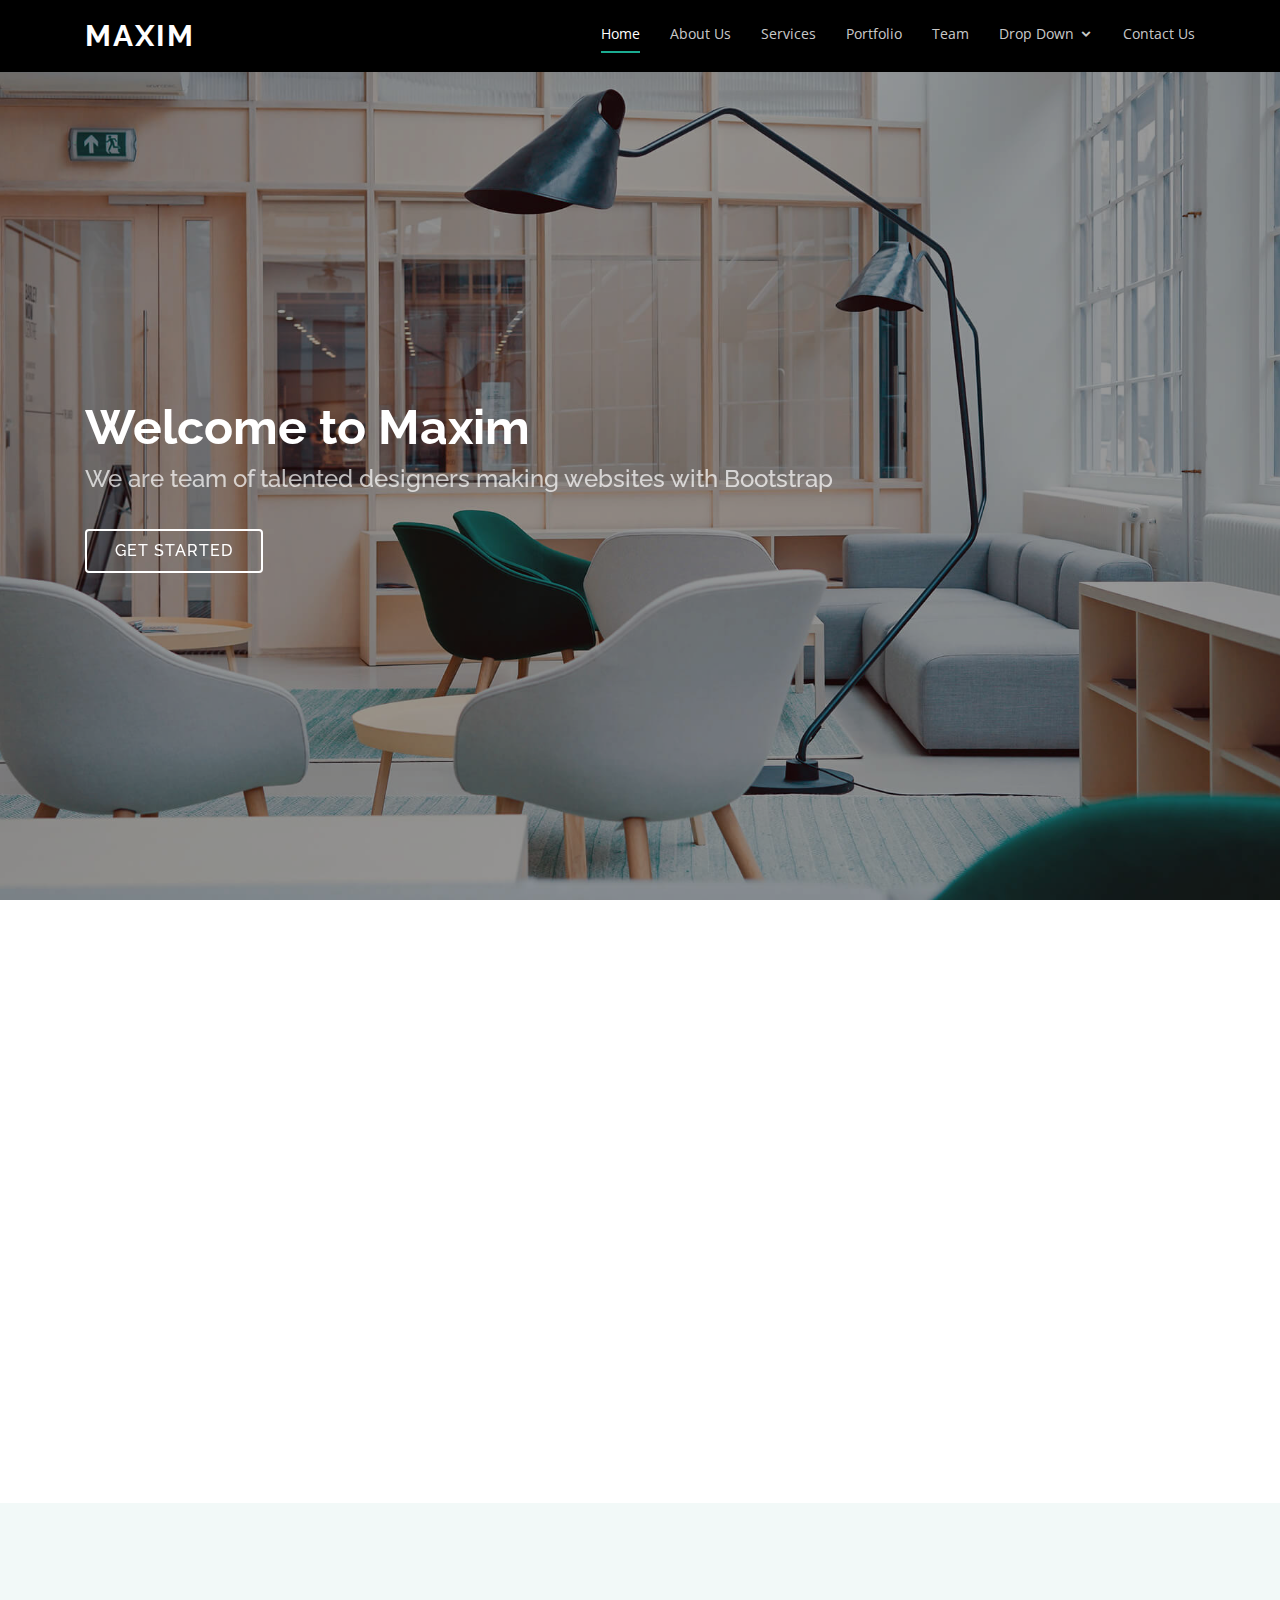
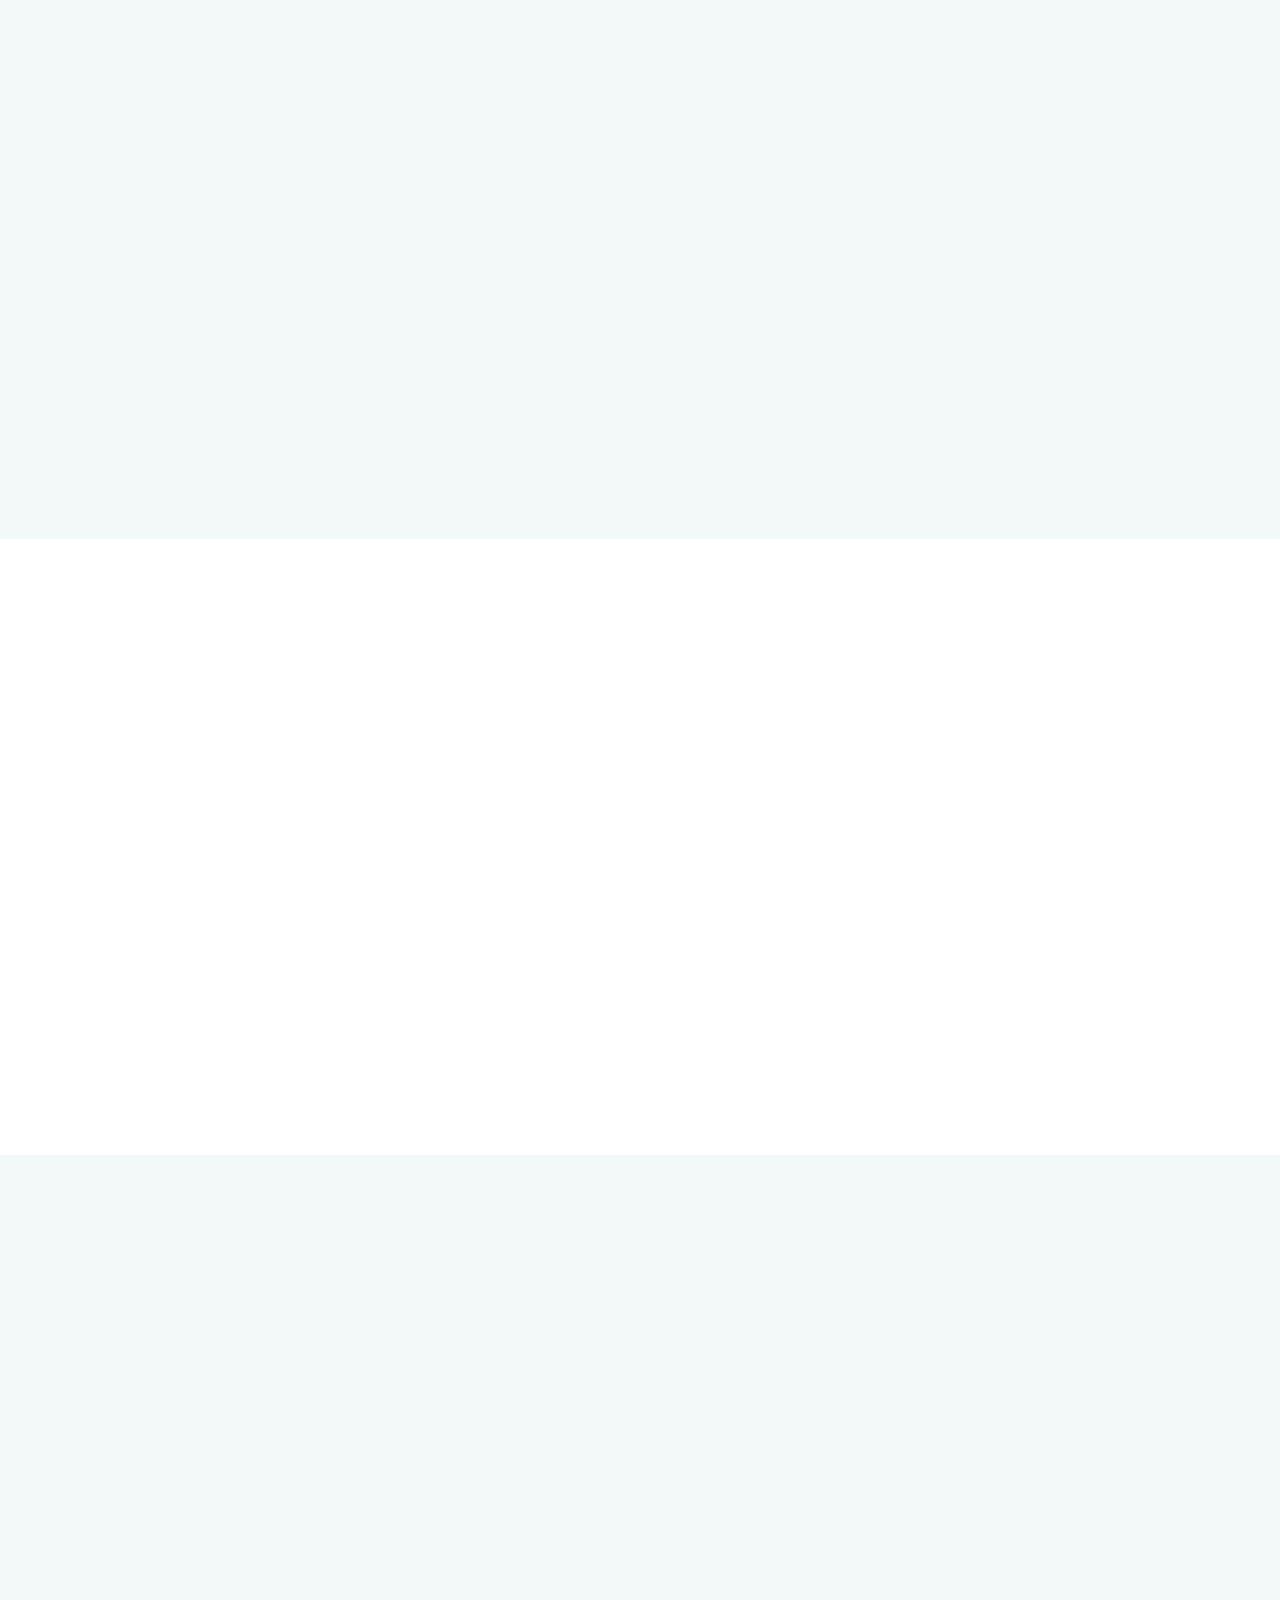
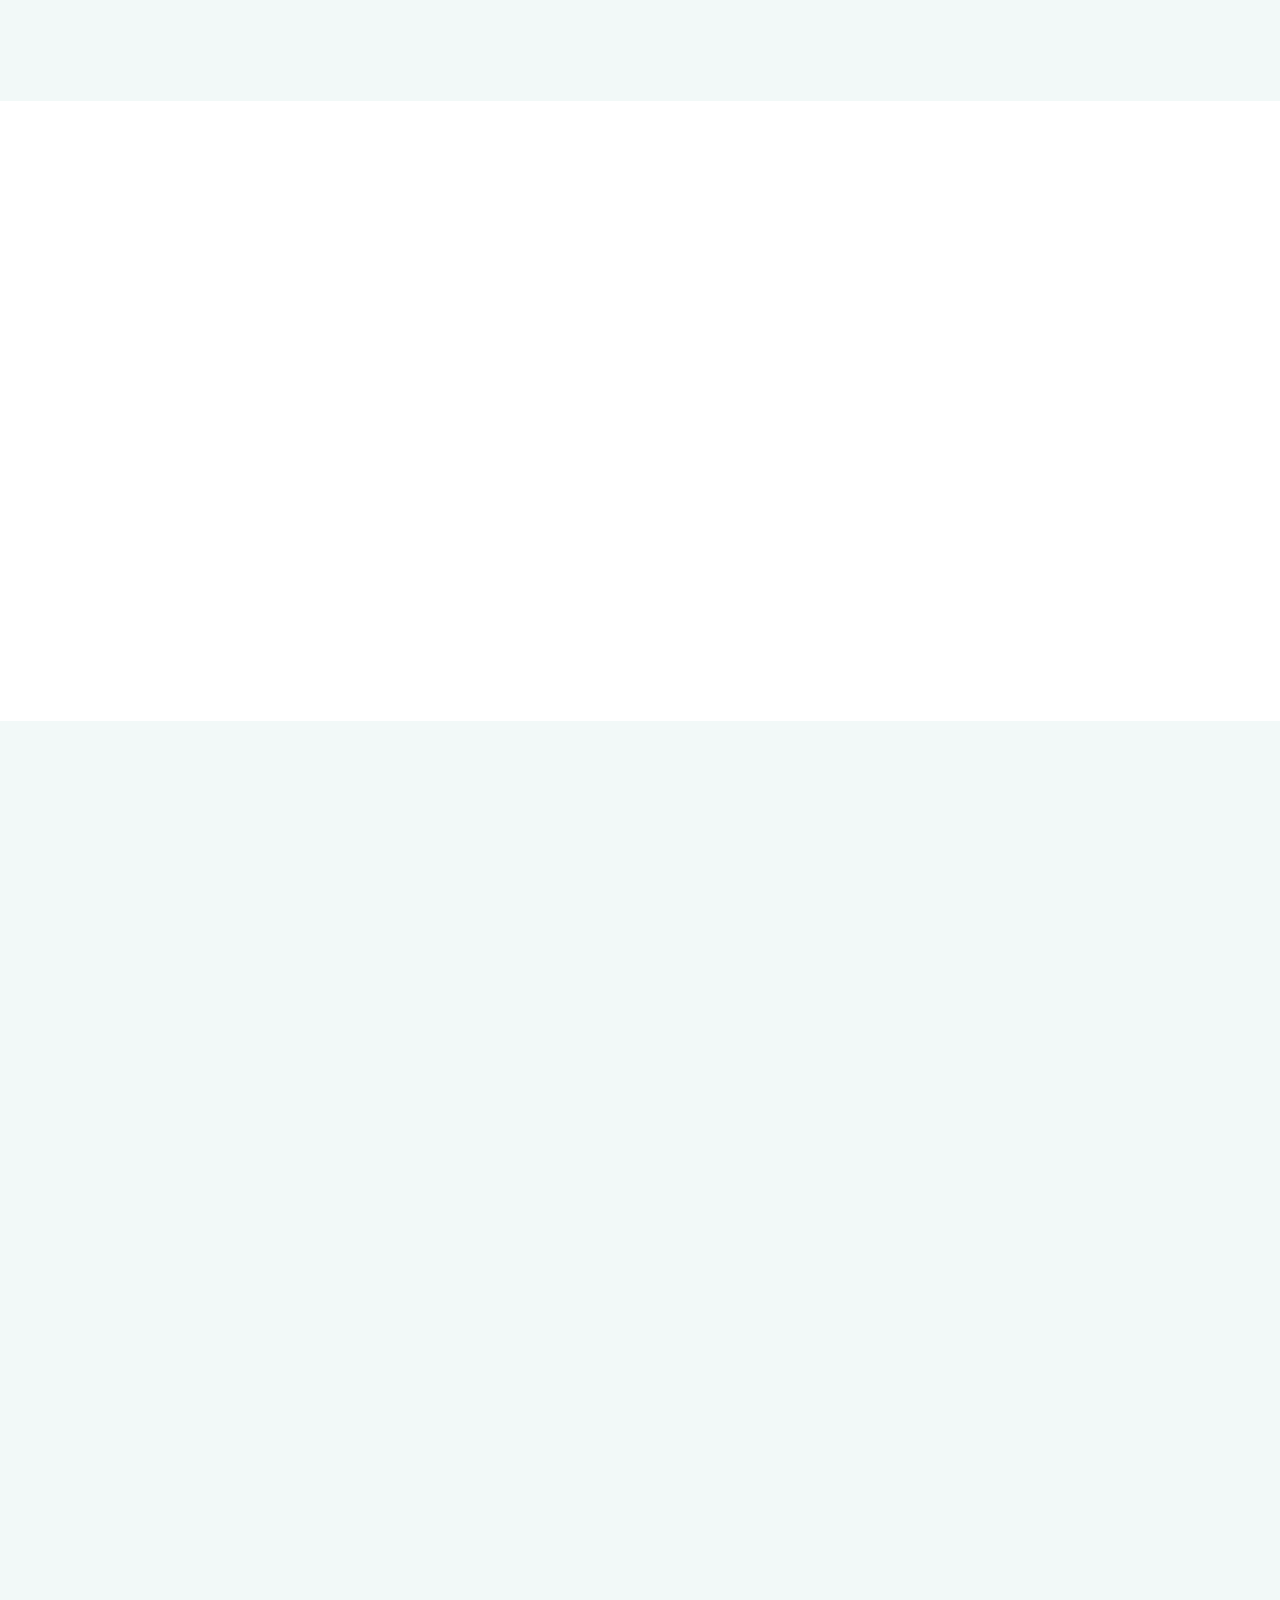
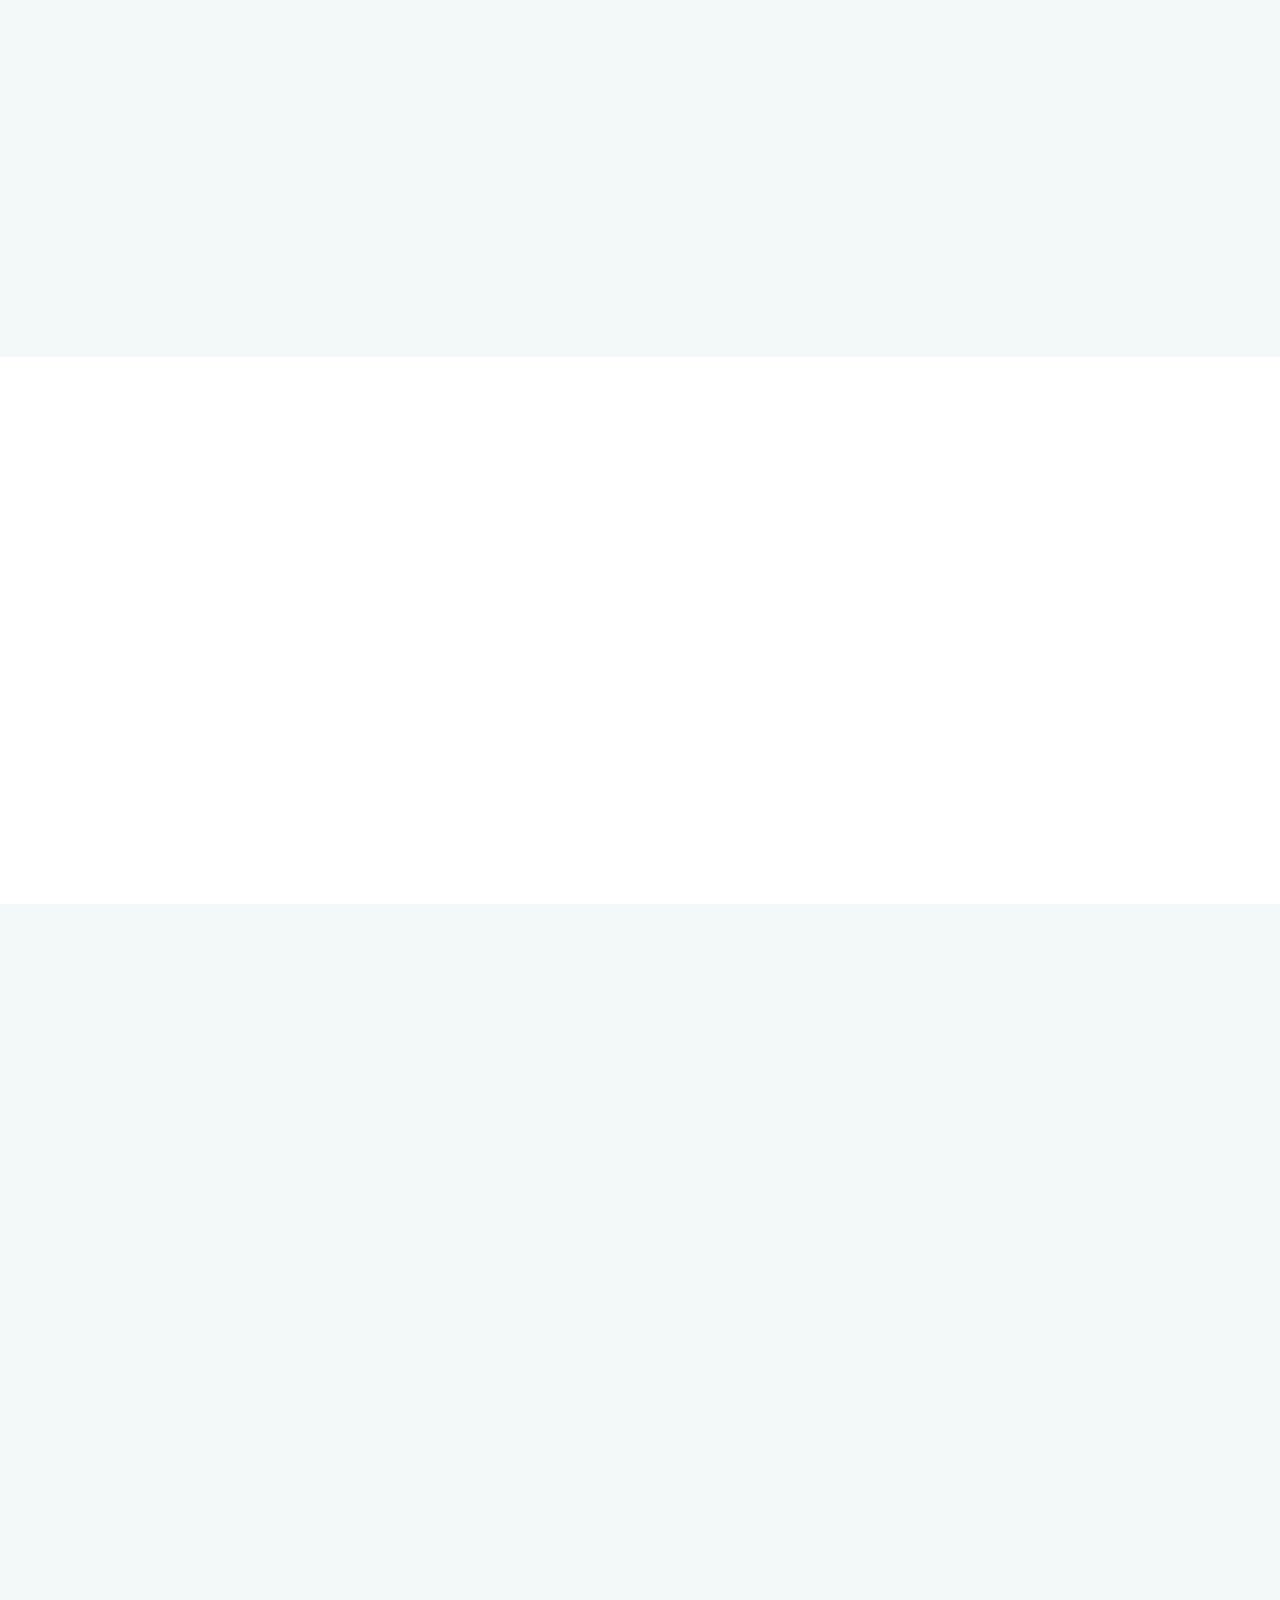
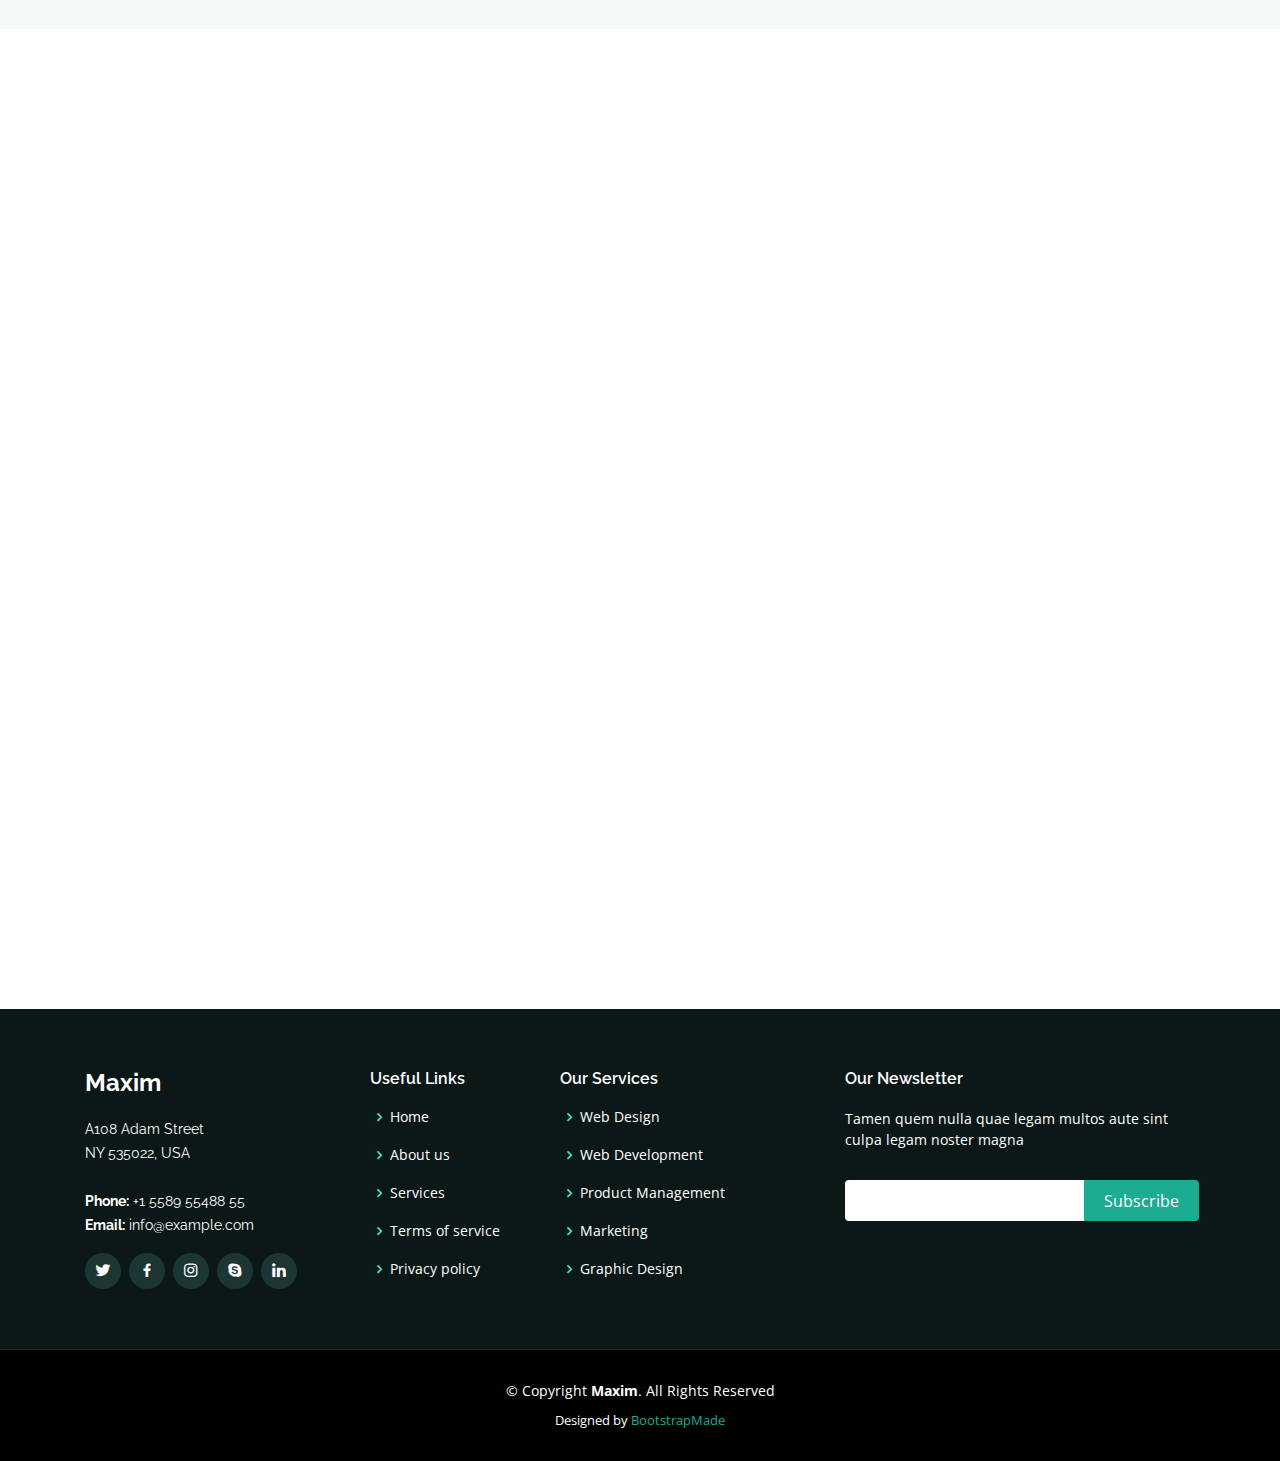
==== index.html @ 464addc1 "site uploaded" ====
<!DOCTYPE html>
<html lang="en">

<head>
  <meta charset="utf-8">
  <meta content="width=device-width, initial-scale=1.0" name="viewport">

  <title>Maxim Bootstrap Template - Index</title>
  <meta content="" name="description">
  <meta content="" name="keywords">

  <!-- Favicons -->
  <link href="assets/img/favicon.png" rel="icon">
  <link href="assets/img/apple-touch-icon.png" rel="apple-touch-icon">

  <!-- Google Fonts -->
  <link href="https://fonts.googleapis.com/css?family=Open+Sans:300,300i,400,400i,600,600i,700,700i|Raleway:300,300i,400,400i,500,500i,600,600i,700,700i|Poppins:300,300i,400,400i,500,500i,600,600i,700,700i" rel="stylesheet">

  <!-- Vendor CSS Files -->
  <link href="assets/vendor/bootstrap/css/bootstrap.min.css" rel="stylesheet">
  <link href="assets/vendor/icofont/icofont.min.css" rel="stylesheet">
  <link href="assets/vendor/boxicons/css/boxicons.min.css" rel="stylesheet">
  <link href="assets/vendor/owl.carousel/assets/owl.carousel.min.css" rel="stylesheet">
  <link href="assets/vendor/venobox/venobox.css" rel="stylesheet">
  <link href="assets/vendor/aos/aos.css" rel="stylesheet">

  <!-- Template Main CSS File -->
  <link href="assets/css/style.css" rel="stylesheet">

  <!-- =======================================================
  * Template Name: Maxim - v2.3.1
  * Template URL: https://bootstrapmade.com/maxim-free-onepage-bootstrap-theme/
  * Author: BootstrapMade.com
  * License: https://bootstrapmade.com/license/
  ======================================================== -->
</head>

<body>

  <!-- ======= Header ======= -->
  <header id="header" class="fixed-top">
    <div class="container d-flex">

      <div class="logo mr-auto">
        <h1 class="text-light"><a href="index.html">Maxim</a></h1>
        <!-- Uncomment below if you prefer to use an image logo -->
        <!-- <a href="index.html"><img src="assets/img/logo.png" alt="" class="img-fluid"></a>-->
      </div>

      <nav class="nav-menu d-none d-lg-block">
        <ul>
          <li class="active"><a href="index.html">Home</a></li>
          <li><a href="#about">About Us</a></li>
          <li><a href="#services">Services</a></li>
          <li><a href="#portfolio">Portfolio</a></li>
          <li><a href="#team">Team</a></li>
          <li class="drop-down"><a href="">Drop Down</a>
            <ul>
              <li><a href="#">Drop Down 1</a></li>
              <li class="drop-down"><a href="#">Drop Down 2</a>
                <ul>
                  <li><a href="#">Deep Drop Down 1</a></li>
                  <li><a href="#">Deep Drop Down 2</a></li>
                  <li><a href="#">Deep Drop Down 3</a></li>
                  <li><a href="#">Deep Drop Down 4</a></li>
                  <li><a href="#">Deep Drop Down 5</a></li>
                </ul>
              </li>
              <li><a href="#">Drop Down 3</a></li>
              <li><a href="#">Drop Down 4</a></li>
              <li><a href="#">Drop Down 5</a></li>
            </ul>
          </li>
          <li><a href="#contact">Contact Us</a></li>

        </ul>
      </nav><!-- .nav-menu -->

    </div>
  </header><!-- End Header -->

  <!-- ======= Hero Section ======= -->
  <section id="hero" class="d-flex flex-column justify-content-center align-items-center">
    <div class="container text-center text-md-left" data-aos="fade-up">
      <h1>Welcome to Maxim</h1>
      <h2>We are team of talented designers making websites with Bootstrap</h2>
      <a href="#about" class="btn-get-started scrollto">Get Started</a>
    </div>
  </section><!-- End Hero -->

  <main id="main">

    <!-- ======= About Section ======= -->
    <section id="about" class="about">
      <div class="container">

        <div class="row">
          <div class="col-xl-6 col-lg-7" data-aos="fade-right">
            <img src="assets/img/about-img.jpg" class="img-fluid" alt="">
          </div>
          <div class="col-xl-6 col-lg-5 pt-5 pt-lg-0">
            <h3 data-aos="fade-up">Voluptatem dignissimos provident</h3>
            <p data-aos="fade-up">
              Lorem ipsum dolor sit amet, consectetur adipiscing elit, sed do eiusmod tempor incididunt ut labore et dolore magna aliqua.
            </p>
            <div class="icon-box" data-aos="fade-up">
              <i class="bx bx-receipt"></i>
              <h4>Corporis voluptates sit</h4>
              <p>Consequuntur sunt aut quasi enim aliquam quae harum pariatur laboris nisi ut aliquip</p>
            </div>

            <div class="icon-box" data-aos="fade-up" data-aos-delay="100">
              <i class="bx bx-cube-alt"></i>
              <h4>Ullamco laboris nisi</h4>
              <p>Excepteur sint occaecat cupidatat non proident, sunt in culpa qui officia deserunt</p>
            </div>

            <div class="icon-box" data-aos="fade-up" data-aos-delay="200">
              <i class="bx bx-cube-alt"></i>
              <h4>Ullamco laboris nisi</h4>
              <p>Excepteur sint occaecat cupidatat non proident, sunt in culpa qui officia deserunt</p>
            </div>

          </div>
        </div>

      </div>
    </section><!-- End About Section -->

    <!-- ======= Steps Section ======= -->
    <section id="steps" class="steps section-bg">
      <div class="container">

        <div class="row no-gutters">

          <div class="col-lg-4 col-md-6 content-item" data-aos="fade-in">
            <span>01</span>
            <h4>Lorem Ipsum</h4>
            <p>Ulamco laboris nisi ut aliquip ex ea commodo consequat. Et consectetur ducimus vero placeat</p>
          </div>

          <div class="col-lg-4 col-md-6 content-item" data-aos="fade-in" data-aos-delay="100">
            <span>02</span>
            <h4>Repellat Nihil</h4>
            <p>Dolorem est fugiat occaecati voluptate velit esse. Dicta veritatis dolor quod et vel dire leno para dest</p>
          </div>

          <div class="col-lg-4 col-md-6 content-item" data-aos="fade-in" data-aos-delay="200">
            <span>03</span>
            <h4> Ad ad velit qui</h4>
            <p>Molestiae officiis omnis illo asperiores. Aut doloribus vitae sunt debitis quo vel nam quis</p>
          </div>

          <div class="col-lg-4 col-md-6 content-item" data-aos="fade-in" data-aos-delay="300">
            <span>04</span>
            <h4>Repellendus molestiae</h4>
            <p>Inventore quo sint a sint rerum. Distinctio blanditiis deserunt quod soluta quod nam mider lando casa</p>
          </div>

          <div class="col-lg-4 col-md-6 content-item" data-aos="fade-in" data-aos-delay="400">
            <span>05</span>
            <h4>Sapiente Magnam</h4>
            <p>Vitae dolorem in deleniti ipsum omnis tempore voluptatem. Qui possimus est repellendus est quibusdam</p>
          </div>

          <div class="col-lg-4 col-md-6 content-item" data-aos="fade-in" data-aos-delay="500">
            <span>06</span>
            <h4>Facilis Impedit</h4>
            <p>Quis eum numquam veniam ea voluptatibus voluptas. Excepturi aut nostrum repudiandae voluptatibus corporis sequi</p>
          </div>

        </div>

      </div>
    </section><!-- End Steps Section -->

    <!-- ======= Features Section ======= -->
    <section id="features" class="features">
      <div class="container">

        <div class="row">
          <div class="col-lg-4 mb-5 mb-lg-0" data-aos="fade-right">
            <ul class="nav nav-tabs flex-column">
              <li class="nav-item">
                <a class="nav-link active show" data-toggle="tab" href="#tab-1">
                  <h4>Modi sit est</h4>
                  <p>Quis excepturi porro totam sint earum quo nulla perspiciatis eius.</p>
                </a>
              </li>
              <li class="nav-item mt-2">
                <a class="nav-link" data-toggle="tab" href="#tab-2">
                  <h4>Unde praesentium sed</h4>
                  <p>Voluptas vel esse repudiandae quo excepturi.</p>
                </a>
              </li>
              <li class="nav-item mt-2">
                <a class="nav-link" data-toggle="tab" href="#tab-3">
                  <h4>Pariatur explicabo vel</h4>
                  <p>Velit veniam ipsa sit nihil blanditiis mollitia natus.</p>
                </a>
              </li>
              <li class="nav-item mt-2">
                <a class="nav-link" data-toggle="tab" href="#tab-4">
                  <h4>Nostrum qui quasi</h4>
                  <p>Ratione hic sapiente nostrum doloremque illum nulla praesentium id</p>
                </a>
              </li>
            </ul>
          </div>
          <div class="col-lg-7 ml-auto" data-aos="fade-left">
            <div class="tab-content">
              <div class="tab-pane active show" id="tab-1">
                <figure>
                  <img src="assets/img/features-1.png" alt="" class="img-fluid">
                </figure>
              </div>
              <div class="tab-pane" id="tab-2">
                <figure>
                  <img src="assets/img/features-2.png" alt="" class="img-fluid">
                </figure>
              </div>
              <div class="tab-pane" id="tab-3">
                <figure>
                  <img src="assets/img/features-3.png" alt="" class="img-fluid">
                </figure>
              </div>
              <div class="tab-pane" id="tab-4">
                <figure>
                  <img src="assets/img/features-4.png" alt="" class="img-fluid">
                </figure>
              </div>
            </div>
          </div>
        </div>

      </div>
    </section><!-- End Features Section -->

    <!-- ======= Services Section ======= -->
    <section id="services" class="services section-bg">
      <div class="container">

        <div class="section-title" data-aos="fade-up">
          <h2>Services</h2>
          <p>Magnam dolores commodi suscipit. Necessitatibus eius consequatur ex aliquid fuga eum quidem. Sit sint consectetur velit. Quisquam quos quisquam cupiditate. Et nemo qui impedit suscipit alias ea. Quia fugiat sit in iste officiis commodi quidem hic quas.</p>
        </div>

        <div class="row">
          <div class="col-md-6 col-lg-3 d-flex align-items-stretch mb-5 mb-lg-0" data-aos="fade-up">
            <div class="icon-box icon-box-pink">
              <div class="icon"><i class="bx bxl-dribbble"></i></div>
              <h4 class="title"><a href="">Lorem Ipsum</a></h4>
              <p class="description">Voluptatum deleniti atque corrupti quos dolores et quas molestias excepturi sint occaecati cupiditate</p>
            </div>
          </div>

          <div class="col-md-6 col-lg-3 d-flex align-items-stretch mb-5 mb-lg-0" data-aos="fade-up" data-aos-delay="100">
            <div class="icon-box icon-box-cyan">
              <div class="icon"><i class="bx bx-file"></i></div>
              <h4 class="title"><a href="">Sed ut perspiciatis</a></h4>
              <p class="description">Duis aute irure dolor in reprehenderit in voluptate velit esse cillum dolore eu fugiat nulla</p>
            </div>
          </div>

          <div class="col-md-6 col-lg-3 d-flex align-items-stretch mb-5 mb-lg-0" data-aos="fade-up" data-aos-delay="200">
            <div class="icon-box icon-box-green">
              <div class="icon"><i class="bx bx-tachometer"></i></div>
              <h4 class="title"><a href="">Magni Dolores</a></h4>
              <p class="description">Excepteur sint occaecat cupidatat non proident, sunt in culpa qui officia deserunt mollit anim</p>
            </div>
          </div>

          <div class="col-md-6 col-lg-3 d-flex align-items-stretch mb-5 mb-lg-0" data-aos="fade-up" data-aos-delay="300">
            <div class="icon-box icon-box-blue">
              <div class="icon"><i class="bx bx-world"></i></div>
              <h4 class="title"><a href="">Nemo Enim</a></h4>
              <p class="description">At vero eos et accusamus et iusto odio dignissimos ducimus qui blanditiis praesentium voluptatum</p>
            </div>
          </div>

        </div>

      </div>
    </section><!-- End Services Section -->

    <!-- ======= Testimonials Section ======= -->
    <section id="testimonials" class="testimonials">
      <div class="container">

        <div class="section-title" data-aos="fade-up">
          <h2>Testimonials</h2>
          <p>Magnam dolores commodi suscipit. Necessitatibus eius consequatur ex aliquid fuga eum quidem. Sit sint consectetur velit. Quisquam quos quisquam cupiditate. Et nemo qui impedit suscipit alias ea. Quia fugiat sit in iste officiis commodi quidem hic quas.</p>
        </div>

        <div class="owl-carousel testimonials-carousel" data-aos="fade-up">

          <div class="testimonial-item">
            <p>
              <i class="bx bxs-quote-alt-left quote-icon-left"></i>
              Proin iaculis purus consequat sem cure digni ssim donec porttitora entum suscipit rhoncus. Accusantium quam, ultricies eget id, aliquam eget nibh et. Maecen aliquam, risus at semper.
              <i class="bx bxs-quote-alt-right quote-icon-right"></i>
            </p>
            <img src="assets/img/testimonials/testimonials-1.jpg" class="testimonial-img" alt="">
            <h3>Saul Goodman</h3>
            <h4>Ceo &amp; Founder</h4>
          </div>

          <div class="testimonial-item">
            <p>
              <i class="bx bxs-quote-alt-left quote-icon-left"></i>
              Export tempor illum tamen malis malis eram quae irure esse labore quem cillum quid cillum eram malis quorum velit fore eram velit sunt aliqua noster fugiat irure amet legam anim culpa.
              <i class="bx bxs-quote-alt-right quote-icon-right"></i>
            </p>
            <img src="assets/img/testimonials/testimonials-2.jpg" class="testimonial-img" alt="">
            <h3>Sara Wilsson</h3>
            <h4>Designer</h4>
          </div>

          <div class="testimonial-item">
            <p>
              <i class="bx bxs-quote-alt-left quote-icon-left"></i>
              Enim nisi quem export duis labore cillum quae magna enim sint quorum nulla quem veniam duis minim tempor labore quem eram duis noster aute amet eram fore quis sint minim.
              <i class="bx bxs-quote-alt-right quote-icon-right"></i>
            </p>
            <img src="assets/img/testimonials/testimonials-3.jpg" class="testimonial-img" alt="">
            <h3>Jena Karlis</h3>
            <h4>Store Owner</h4>
          </div>

          <div class="testimonial-item">
            <p>
              <i class="bx bxs-quote-alt-left quote-icon-left"></i>
              Fugiat enim eram quae cillum dolore dolor amet nulla culpa multos export minim fugiat minim velit minim dolor enim duis veniam ipsum anim magna sunt elit fore quem dolore labore illum veniam.
              <i class="bx bxs-quote-alt-right quote-icon-right"></i>
            </p>
            <img src="assets/img/testimonials/testimonials-4.jpg" class="testimonial-img" alt="">
            <h3>Matt Brandon</h3>
            <h4>Freelancer</h4>
          </div>

          <div class="testimonial-item">
            <p>
              <i class="bx bxs-quote-alt-left quote-icon-left"></i>
              Quis quorum aliqua sint quem legam fore sunt eram irure aliqua veniam tempor noster veniam enim culpa labore duis sunt culpa nulla illum cillum fugiat legam esse veniam culpa fore nisi cillum quid.
              <i class="bx bxs-quote-alt-right quote-icon-right"></i>
            </p>
            <img src="assets/img/testimonials/testimonials-5.jpg" class="testimonial-img" alt="">
            <h3>John Larson</h3>
            <h4>Entrepreneur</h4>
          </div>

        </div>

      </div>
    </section><!-- End Testimonials Section -->

    <!-- ======= Portfolio Section ======= -->
    <section id="portfolio" class="portfolio section-bg">
      <div class="container">

        <div class="section-title" data-aos="fade-up">
          <h2>Portfolio</h2>
          <p>Magnam dolores commodi suscipit. Necessitatibus eius consequatur ex aliquid fuga eum quidem. Sit sint consectetur velit. Quisquam quos quisquam cupiditate. Et nemo qui impedit suscipit alias ea. Quia fugiat sit in iste officiis commodi quidem hic quas.</p>
        </div>

        <div class="row" data-aos="fade-up">
          <div class="col-lg-12 d-flex justify-content-center">
            <ul id="portfolio-flters">
              <li data-filter="*" class="filter-active">All</li>
              <li data-filter=".filter-app">App</li>
              <li data-filter=".filter-card">Card</li>
              <li data-filter=".filter-web">Web</li>
            </ul>
          </div>
        </div>

        <div class="row portfolio-container" data-aos="fade-up">

          <div class="col-lg-4 col-md-6 portfolio-item filter-app">
            <div class="portfolio-wrap">
              <img src="assets/img/portfolio/portfolio-1.jpg" class="img-fluid" alt="">
              <div class="portfolio-info">
                <h4>App 1</h4>
                <p>App</p>
                <div class="portfolio-links">
                  <a href="assets/img/portfolio/portfolio-1.jpg" data-gall="portfolioGallery" class="venobox" title="App 1"><i class="bx bx-plus"></i></a>
                  <a href="portfolio-details.html" title="More Details"><i class="bx bx-link"></i></a>
                </div>
              </div>
            </div>
          </div>

          <div class="col-lg-4 col-md-6 portfolio-item filter-web">
            <div class="portfolio-wrap">
              <img src="assets/img/portfolio/portfolio-2.jpg" class="img-fluid" alt="">
              <div class="portfolio-info">
                <h4>Web 3</h4>
                <p>Web</p>
                <div class="portfolio-links">
                  <a href="assets/img/portfolio/portfolio-2.jpg" data-gall="portfolioGallery" class="venobox" title="Web 3"><i class="bx bx-plus"></i></a>
                  <a href="portfolio-details.html" title="More Details"><i class="bx bx-link"></i></a>
                </div>
              </div>
            </div>
          </div>

          <div class="col-lg-4 col-md-6 portfolio-item filter-app">
            <div class="portfolio-wrap">
              <img src="assets/img/portfolio/portfolio-3.jpg" class="img-fluid" alt="">
              <div class="portfolio-info">
                <h4>App 2</h4>
                <p>App</p>
                <div class="portfolio-links">
                  <a href="assets/img/portfolio/portfolio-3.jpg" data-gall="portfolioGallery" class="venobox" title="App 2"><i class="bx bx-plus"></i></a>
                  <a href="portfolio-details.html" title="More Details"><i class="bx bx-link"></i></a>
                </div>
              </div>
            </div>
          </div>

          <div class="col-lg-4 col-md-6 portfolio-item filter-card">
            <div class="portfolio-wrap">
              <img src="assets/img/portfolio/portfolio-4.jpg" class="img-fluid" alt="">
              <div class="portfolio-info">
                <h4>Card 2</h4>
                <p>Card</p>
                <div class="portfolio-links">
                  <a href="assets/img/portfolio/portfolio-4.jpg" data-gall="portfolioGallery" class="venobox" title="Card 2"><i class="bx bx-plus"></i></a>
                  <a href="portfolio-details.html" title="More Details"><i class="bx bx-link"></i></a>
                </div>
              </div>
            </div>
          </div>

          <div class="col-lg-4 col-md-6 portfolio-item filter-web">
            <div class="portfolio-wrap">
              <img src="assets/img/portfolio/portfolio-5.jpg" class="img-fluid" alt="">
              <div class="portfolio-info">
                <h4>Web 2</h4>
                <p>Web</p>
                <div class="portfolio-links">
                  <a href="assets/img/portfolio/portfolio-5.jpg" data-gall="portfolioGallery" class="venobox" title="Web 2"><i class="bx bx-plus"></i></a>
                  <a href="portfolio-details.html" title="More Details"><i class="bx bx-link"></i></a>
                </div>
              </div>
            </div>
          </div>

          <div class="col-lg-4 col-md-6 portfolio-item filter-app">
            <div class="portfolio-wrap">
              <img src="assets/img/portfolio/portfolio-6.jpg" class="img-fluid" alt="">
              <div class="portfolio-info">
                <h4>App 3</h4>
                <p>App</p>
                <div class="portfolio-links">
                  <a href="assets/img/portfolio/portfolio-6.jpg" data-gall="portfolioGallery" class="venobox" title="App 3"><i class="bx bx-plus"></i></a>
                  <a href="portfolio-details.html" title="More Details"><i class="bx bx-link"></i></a>
                </div>
              </div>
            </div>
          </div>

          <div class="col-lg-4 col-md-6 portfolio-item filter-card">
            <div class="portfolio-wrap">
              <img src="assets/img/portfolio/portfolio-7.jpg" class="img-fluid" alt="">
              <div class="portfolio-info">
                <h4>Card 1</h4>
                <p>Card</p>
                <div class="portfolio-links">
                  <a href="assets/img/portfolio/portfolio-7.jpg" data-gall="portfolioGallery" class="venobox" title="Card 1"><i class="bx bx-plus"></i></a>
                  <a href="portfolio-details.html" title="More Details"><i class="bx bx-link"></i></a>
                </div>
              </div>
            </div>
          </div>

          <div class="col-lg-4 col-md-6 portfolio-item filter-card">
            <div class="portfolio-wrap">
              <img src="assets/img/portfolio/portfolio-8.jpg" class="img-fluid" alt="">
              <div class="portfolio-info">
                <h4>Card 3</h4>
                <p>Card</p>
                <div class="portfolio-links">
                  <a href="assets/img/portfolio/portfolio-8.jpg" data-gall="portfolioGallery" class="venobox" title="Card 3"><i class="bx bx-plus"></i></a>
                  <a href="portfolio-details.html" title="More Details"><i class="bx bx-link"></i></a>
                </div>
              </div>
            </div>
          </div>

          <div class="col-lg-4 col-md-6 portfolio-item filter-web">
            <div class="portfolio-wrap">
              <img src="assets/img/portfolio/portfolio-9.jpg" class="img-fluid" alt="">
              <div class="portfolio-info">
                <h4>Web 3</h4>
                <p>Web</p>
                <div class="portfolio-links">
                  <a href="assets/img/portfolio/portfolio-9.jpg" data-gall="portfolioGallery" class="venobox" title="Web 3"><i class="bx bx-plus"></i></a>
                  <a href="portfolio-details.html" title="More Details"><i class="bx bx-link"></i></a>
                </div>
              </div>
            </div>
          </div>

        </div>

      </div>
    </section><!-- End Portfolio Section -->

    <!-- ======= Team Section ======= -->
    <section id="team" class="team">
      <div class="container">

        <div class="section-title" data-aos="fade-up">
          <h2>Team</h2>
          <p>Magnam dolores commodi suscipit. Necessitatibus eius consequatur ex aliquid fuga eum quidem. Sit sint consectetur velit. Quisquam quos quisquam cupiditate. Et nemo qui impedit suscipit alias ea. Quia fugiat sit in iste officiis commodi quidem hic quas.</p>
        </div>

        <div class="row">

          <div class="col-xl-3 col-lg-4 col-md-6" data-aos="fade-up">
            <div class="member">
              <img src="assets/img/team/team-1.jpg" class="img-fluid" alt="">
              <div class="member-info">
                <div class="member-info-content">
                  <h4>Walter White</h4>
                  <span>Chief Executive Officer</span>
                </div>
                <div class="social">
                  <a href=""><i class="icofont-twitter"></i></a>
                  <a href=""><i class="icofont-facebook"></i></a>
                  <a href=""><i class="icofont-instagram"></i></a>
                  <a href=""><i class="icofont-linkedin"></i></a>
                </div>
              </div>
            </div>
          </div>

          <div class="col-xl-3 col-lg-4 col-md-6" data-aos="fade-up" data-aos-delay="100">
            <div class="member">
              <img src="assets/img/team/team-2.jpg" class="img-fluid" alt="">
              <div class="member-info">
                <div class="member-info-content">
                  <h4>Sarah Jhonson</h4>
                  <span>Product Manager</span>
                </div>
                <div class="social">
                  <a href=""><i class="icofont-twitter"></i></a>
                  <a href=""><i class="icofont-facebook"></i></a>
                  <a href=""><i class="icofont-instagram"></i></a>
                  <a href=""><i class="icofont-linkedin"></i></a>
                </div>
              </div>
            </div>
          </div>

          <div class="col-xl-3 col-lg-4 col-md-6" data-aos="fade-up" data-aos-delay="200">
            <div class="member">
              <img src="assets/img/team/team-3.jpg" class="img-fluid" alt="">
              <div class="member-info">
                <div class="member-info-content">
                  <h4>William Anderson</h4>
                  <span>CTO</span>
                </div>
                <div class="social">
                  <a href=""><i class="icofont-twitter"></i></a>
                  <a href=""><i class="icofont-facebook"></i></a>
                  <a href=""><i class="icofont-instagram"></i></a>
                  <a href=""><i class="icofont-linkedin"></i></a>
                </div>
              </div>
            </div>
          </div>

          <div class="col-xl-3 col-lg-4 col-md-6" data-aos="fade-up" data-aos-delay="300">
            <div class="member">
              <img src="assets/img/team/team-4.jpg" class="img-fluid" alt="">
              <div class="member-info">
                <div class="member-info-content">
                  <h4>Amanda Jepson</h4>
                  <span>Accountant</span>
                </div>
                <div class="social">
                  <a href=""><i class="icofont-twitter"></i></a>
                  <a href=""><i class="icofont-facebook"></i></a>
                  <a href=""><i class="icofont-instagram"></i></a>
                  <a href=""><i class="icofont-linkedin"></i></a>
                </div>
              </div>
            </div>
          </div>

        </div>

      </div>
    </section><!-- End Team Section -->

    <!-- ======= F.A.Q Section ======= -->
    <section id="faq" class="faq section-bg">
      <div class="container">

        <div class="section-title" data-aos="fade-up">
          <h2>F.A.Q</h2>
          <p>Magnam dolores commodi suscipit. Necessitatibus eius consequatur ex aliquid fuga eum quidem. Sit sint consectetur velit. Quisquam quos quisquam cupiditate. Et nemo qui impedit suscipit alias ea. Quia fugiat sit in iste officiis commodi quidem hic quas.</p>
        </div>

        <div class="faq-list">
          <ul>
            <li data-aos="fade-up">
              <i class="bx bx-help-circle icon-help"></i> <a data-toggle="collapse" class="collapse" href="#faq-list-1">Non consectetur a erat nam at lectus urna duis? <i class="bx bx-chevron-down icon-show"></i><i class="bx bx-chevron-up icon-close"></i></a>
              <div id="faq-list-1" class="collapse show" data-parent=".faq-list">
                <p>
                  Feugiat pretium nibh ipsum consequat. Tempus iaculis urna id volutpat lacus laoreet non curabitur gravida. Venenatis lectus magna fringilla urna porttitor rhoncus dolor purus non.
                </p>
              </div>
            </li>

            <li data-aos="fade-up" data-aos-delay="100">
              <i class="bx bx-help-circle icon-help"></i> <a data-toggle="collapse" href="#faq-list-2" class="collapsed">Feugiat scelerisque varius morbi enim nunc? <i class="bx bx-chevron-down icon-show"></i><i class="bx bx-chevron-up icon-close"></i></a>
              <div id="faq-list-2" class="collapse" data-parent=".faq-list">
                <p>
                  Dolor sit amet consectetur adipiscing elit pellentesque habitant morbi. Id interdum velit laoreet id donec ultrices. Fringilla phasellus faucibus scelerisque eleifend donec pretium. Est pellentesque elit ullamcorper dignissim. Mauris ultrices eros in cursus turpis massa tincidunt dui.
                </p>
              </div>
            </li>

            <li data-aos="fade-up" data-aos-delay="200">
              <i class="bx bx-help-circle icon-help"></i> <a data-toggle="collapse" href="#faq-list-3" class="collapsed">Dolor sit amet consectetur adipiscing elit? <i class="bx bx-chevron-down icon-show"></i><i class="bx bx-chevron-up icon-close"></i></a>
              <div id="faq-list-3" class="collapse" data-parent=".faq-list">
                <p>
                  Eleifend mi in nulla posuere sollicitudin aliquam ultrices sagittis orci. Faucibus pulvinar elementum integer enim. Sem nulla pharetra diam sit amet nisl suscipit. Rutrum tellus pellentesque eu tincidunt. Lectus urna duis convallis convallis tellus. Urna molestie at elementum eu facilisis sed odio morbi quis
                </p>
              </div>
            </li>

            <li data-aos="fade-up" data-aos-delay="300">
              <i class="bx bx-help-circle icon-help"></i> <a data-toggle="collapse" href="#faq-list-4" class="collapsed">Tempus quam pellentesque nec nam aliquam sem et tortor consequat? <i class="bx bx-chevron-down icon-show"></i><i class="bx bx-chevron-up icon-close"></i></a>
              <div id="faq-list-4" class="collapse" data-parent=".faq-list">
                <p>
                  Molestie a iaculis at erat pellentesque adipiscing commodo. Dignissim suspendisse in est ante in. Nunc vel risus commodo viverra maecenas accumsan. Sit amet nisl suscipit adipiscing bibendum est. Purus gravida quis blandit turpis cursus in.
                </p>
              </div>
            </li>

            <li data-aos="fade-up" data-aos-delay="400">
              <i class="bx bx-help-circle icon-help"></i> <a data-toggle="collapse" href="#faq-list-5" class="collapsed">Tortor vitae purus faucibus ornare. Varius vel pharetra vel turpis nunc eget lorem dolor? <i class="bx bx-chevron-down icon-show"></i><i class="bx bx-chevron-up icon-close"></i></a>
              <div id="faq-list-5" class="collapse" data-parent=".faq-list">
                <p>
                  Laoreet sit amet cursus sit amet dictum sit amet justo. Mauris vitae ultricies leo integer malesuada nunc vel. Tincidunt eget nullam non nisi est sit amet. Turpis nunc eget lorem dolor sed. Ut venenatis tellus in metus vulputate eu scelerisque.
                </p>
              </div>
            </li>

          </ul>
        </div>

      </div>
    </section><!-- End F.A.Q Section -->

    <!-- ======= Contact Section ======= -->
    <section id="contact" class="contact">
      <div class="container">

        <div class="section-title" data-aos="fade-up">
          <h2>Contact</h2>
          <p>Magnam dolores commodi suscipit. Necessitatibus eius consequatur ex aliquid fuga eum quidem. Sit sint consectetur velit. Quisquam quos quisquam cupiditate. Et nemo qui impedit suscipit alias ea. Quia fugiat sit in iste officiis commodi quidem hic quas.</p>
        </div>

        <div class="row no-gutters justify-content-center" data-aos="fade-up">

          <div class="col-lg-5 d-flex align-items-stretch">
            <div class="info">
              <div class="address">
                <i class="icofont-google-map"></i>
                <h4>Location:</h4>
                <p>A108 Adam Street, New York, NY 535022</p>
              </div>

              <div class="email mt-4">
                <i class="icofont-envelope"></i>
                <h4>Email:</h4>
                <p>info@example.com</p>
              </div>

              <div class="phone mt-4">
                <i class="icofont-phone"></i>
                <h4>Call:</h4>
                <p>+1 5589 55488 55s</p>
              </div>

            </div>

          </div>

          <div class="col-lg-5 d-flex align-items-stretch">
            <iframe style="border:0; width: 100%; height: 270px;" src="https://www.google.com/maps/embed?pb=!1m14!1m8!1m3!1d12097.433213460943!2d-74.0062269!3d40.7101282!3m2!1i1024!2i768!4f13.1!3m3!1m2!1s0x0%3A0xb89d1fe6bc499443!2sDowntown+Conference+Center!5e0!3m2!1smk!2sbg!4v1539943755621" frameborder="0" allowfullscreen></iframe>
          </div>

        </div>

        <div class="row mt-5 justify-content-center" data-aos="fade-up">
          <div class="col-lg-10">
            <form action="forms/contact.php" method="post" role="form" class="php-email-form">
              <div class="form-row">
                <div class="col-md-6 form-group">
                  <input type="text" name="name" class="form-control" id="name" placeholder="Your Name" data-rule="minlen:4" data-msg="Please enter at least 4 chars" />
                  <div class="validate"></div>
                </div>
                <div class="col-md-6 form-group">
                  <input type="email" class="form-control" name="email" id="email" placeholder="Your Email" data-rule="email" data-msg="Please enter a valid email" />
                  <div class="validate"></div>
                </div>
              </div>
              <div class="form-group">
                <input type="text" class="form-control" name="subject" id="subject" placeholder="Subject" data-rule="minlen:4" data-msg="Please enter at least 8 chars of subject" />
                <div class="validate"></div>
              </div>
              <div class="form-group">
                <textarea class="form-control" name="message" rows="5" data-rule="required" data-msg="Please write something for us" placeholder="Message"></textarea>
                <div class="validate"></div>
              </div>
              <div class="mb-3">
                <div class="loading">Loading</div>
                <div class="error-message"></div>
                <div class="sent-message">Your message has been sent. Thank you!</div>
              </div>
              <div class="text-center"><button type="submit">Send Message</button></div>
            </form>
          </div>

        </div>

      </div>
    </section><!-- End Contact Section -->

  </main><!-- End #main -->

  <!-- ======= Footer ======= -->
  <footer id="footer">
    <div class="footer-top">
      <div class="container">
        <div class="row">

          <div class="col-lg-3 col-md-6">
            <div class="footer-info">
              <h3>Maxim</h3>
              <p>
                A108 Adam Street <br>
                NY 535022, USA<br><br>
                <strong>Phone:</strong> +1 5589 55488 55<br>
                <strong>Email:</strong> info@example.com<br>
              </p>
              <div class="social-links mt-3">
                <a href="#" class="twitter"><i class="bx bxl-twitter"></i></a>
                <a href="#" class="facebook"><i class="bx bxl-facebook"></i></a>
                <a href="#" class="instagram"><i class="bx bxl-instagram"></i></a>
                <a href="#" class="google-plus"><i class="bx bxl-skype"></i></a>
                <a href="#" class="linkedin"><i class="bx bxl-linkedin"></i></a>
              </div>
            </div>
          </div>

          <div class="col-lg-2 col-md-6 footer-links">
            <h4>Useful Links</h4>
            <ul>
              <li><i class="bx bx-chevron-right"></i> <a href="#">Home</a></li>
              <li><i class="bx bx-chevron-right"></i> <a href="#">About us</a></li>
              <li><i class="bx bx-chevron-right"></i> <a href="#">Services</a></li>
              <li><i class="bx bx-chevron-right"></i> <a href="#">Terms of service</a></li>
              <li><i class="bx bx-chevron-right"></i> <a href="#">Privacy policy</a></li>
            </ul>
          </div>

          <div class="col-lg-3 col-md-6 footer-links">
            <h4>Our Services</h4>
            <ul>
              <li><i class="bx bx-chevron-right"></i> <a href="#">Web Design</a></li>
              <li><i class="bx bx-chevron-right"></i> <a href="#">Web Development</a></li>
              <li><i class="bx bx-chevron-right"></i> <a href="#">Product Management</a></li>
              <li><i class="bx bx-chevron-right"></i> <a href="#">Marketing</a></li>
              <li><i class="bx bx-chevron-right"></i> <a href="#">Graphic Design</a></li>
            </ul>
          </div>

          <div class="col-lg-4 col-md-6 footer-newsletter">
            <h4>Our Newsletter</h4>
            <p>Tamen quem nulla quae legam multos aute sint culpa legam noster magna</p>
            <form action="" method="post">
              <input type="email" name="email"><input type="submit" value="Subscribe">
            </form>

          </div>

        </div>
      </div>
    </div>

    <div class="container">
      <div class="copyright">
        &copy; Copyright <strong><span>Maxim</span></strong>. All Rights Reserved
      </div>
      <div class="credits">
        <!-- All the links in the footer should remain intact. -->
        <!-- You can delete the links only if you purchased the pro version. -->
        <!-- Licensing information: https://bootstrapmade.com/license/ -->
        <!-- Purchase the pro version with working PHP/AJAX contact form: https://bootstrapmade.com/maxim-free-onepage-bootstrap-theme/ -->
        Designed by <a href="https://bootstrapmade.com/">BootstrapMade</a>
      </div>
    </div>
  </footer><!-- End Footer -->

  <a href="#" class="back-to-top"><i class="icofont-simple-up"></i></a>

  <!-- Vendor JS Files -->
  <script src="assets/vendor/jquery/jquery.min.js"></script>
  <script src="assets/vendor/bootstrap/js/bootstrap.bundle.min.js"></script>
  <script src="assets/vendor/jquery.easing/jquery.easing.min.js"></script>
  <script src="assets/vendor/php-email-form/validate.js"></script>
  <script src="assets/vendor/owl.carousel/owl.carousel.min.js"></script>
  <script src="assets/vendor/isotope-layout/isotope.pkgd.min.js"></script>
  <script src="assets/vendor/venobox/venobox.min.js"></script>
  <script src="assets/vendor/aos/aos.js"></script>

  <!-- Template Main JS File -->
  <script src="assets/js/main.js"></script>

</body>

</html>
---- assets/vendor/venobox/venobox.css ----
/* ------ venobox.css --------*/
.vbox-overlay *, .vbox-overlay *:before, .vbox-overlay *:after{
    -webkit-backface-visibility: hidden;
    -webkit-box-sizing:border-box;
    -moz-box-sizing:border-box;
    box-sizing:border-box;
}
.vbox-overlay * { 
    -webkit-backface-visibility: visible;
    backface-visibility: visible;
}
.vbox-overlay{
    display: -webkit-flex;
    display: flex;
    -webkit-flex-direction: column;
    flex-direction: column;
    -webkit-justify-content: center;
    justify-content: center;
    -webkit-align-items: center;
    align-items: center;
    position: fixed;
    left: 0;
    top: 0;
    bottom: 0;
    right: 0;
    z-index: 999999;
}

/* ----- navigation ----- */
.vbox-title{
    width: 100%;
    height: 40px;
    float: left;
    text-align: center;
    line-height: 28px;
    font-size: 12px;
    padding: 6px 50px;
    overflow: hidden;
    position: fixed;
    display: none;
    left: 0;
    z-index: 89;
}
.vbox-close{
    cursor: pointer;
    position: fixed;
    top: -1px;
    right: 0;
    width: 50px;
    height: 40px;
    padding: 6px;
    display: block;
    background-position:10px center;
    overflow: hidden;
    font-size: 24px;
    line-height: 1;
    text-align: center;
    z-index: 99;
}
.vbox-left{
    cursor: pointer;
    position: fixed;
    left: 0;
    height: 40px;
    overflow: hidden;
    line-height: 28px;
    font-size: 12px;
    z-index: 99;
    display: flex;
    align-items:center;
}
.vbox-num{
    display: inline-block;
    margin: 6px 0 6px 15px;
}
/* ----- Social share ----- */
.vbox-share{
    line-height: 28px;
    font-size: 12px;
    overflow: hidden;
    position: fixed;
    left: 0;
    z-index: 98;
    display: flex;
    align-items:center;
    justify-content: center;
    width: 100%;
    text-align: center;
}
.vbox-share svg{
    max-height: 28px;
    width: 28px;
    z-index: 10;
    margin-left: 12px;
    margin-top: 6px;
    margin-bottom: 6px;
    vertical-align: middle;
}


/* ----- navigation ARROWS ----- */
.vbox-next, .vbox-prev{
    position: fixed;
    top: 50%;
    margin-top: -15px;
    overflow: hidden;
    cursor: pointer;
    display: block;
    width: 45px;
    height: 45px;
    z-index: 99;
}
.vbox-next span, .vbox-prev span{
    position: relative;
    width: 20px;
    height: 20px;
    border: 2px solid transparent;
    border-top-color: #B6B6B6;
    border-right-color: #B6B6B6;
    text-indent: -100px;
    position: absolute;
    top: 8px;
    display: block;
}
.vbox-prev{
    left: 15px;
}
.vbox-next{
    right: 15px;
}
.vbox-prev span{
    left: 10px;
    -ms-transform: rotate(-135deg);
    -webkit-transform: rotate(-135deg);
    transform: rotate(-135deg);
}
.vbox-next span{
    -ms-transform: rotate(45deg);
    -webkit-transform: rotate(45deg);
    transform: rotate(45deg);
    right: 10px;
}
/* ------- inline window ------ */
.vbox-inline{
    width: 420px;
    height: 315px;
    height: 70vh;
    padding: 10px;
    background: #fff;
    margin: 0 auto;
    overflow: auto;
    text-align: left;
}
/* ------- Video & iFrames window ------ */
.venoframe{
    max-width: 100%;
    width: 100%;
    border: none;
    width: 100%;
    height: 260px;
    height: 70vh;
}
.venoframe.vbvid{
    height: 260px;
}
@media (min-width: 768px) {
    .venoframe, .vbox-inline{
        width: 90%;
        height: 360px;
        height: 70vh;
    }
    .venoframe.vbvid{
        width: 640px;
        height: 360px;
    }
}
@media (min-width: 992px) {
    .venoframe, .vbox-inline{
        max-width: 1200px;
        width: 80%;
        height: 540px;
        height: 70vh;
    }
    .venoframe.vbvid{
        width: 960px;
        height: 540px;
    }
}
/* 
Please do NOT edit this part! 
or at least read this note: http://i.imgur.com/7C0ws9e.gif
*/
.vbox-open{
    overflow: hidden;
}
.vbox-container{
    position: absolute;
    left: 0;
    right: 0;
    top: 0;
    bottom: 0;
    overflow-x: hidden;
    overflow-y: scroll;
    overflow-scrolling: touch;
    -webkit-overflow-scrolling: touch;
    z-index: 20;
    max-height: 100%;

}

.vbox-content{
    text-align: center;
    float: left;
    width: 100%;
    position: relative;
    overflow: hidden;
    padding: 20px 4%;
}
.vbox-container img{
    max-width: 100%;
    height: auto;
}
.vbox-figlio{
    box-shadow: 0 0 12px rgba(0,0,0,0.19), 0 6px 6px rgba(0,0,0,0.23);
    max-width: 100%;
    text-align: initial;
}
img.vbox-figlio{
    -webkit-user-select: none;
-khtml-user-select: none;
-moz-user-select: none;
-o-user-select: none;
user-select: none;
}
.vbox-content.swipe-left{
    margin-left: -200px !important;
}
.vbox-content.swipe-right{
    margin-left: 200px !important;
}
.vbox-animated{
    webkit-transition: margin 300ms ease-out;
    transition: margin 300ms ease-out;
}

/* ---------- preloader ----------
 * SPINKIT 
 * http://tobiasahlin.com/spinkit/
-------------------------------- */
.sk-double-bounce,.sk-rotating-plane{width:40px;height:40px;margin:40px auto}.sk-rotating-plane{background-color:#333;-webkit-animation:sk-rotatePlane 1.2s infinite ease-in-out;animation:sk-rotatePlane 1.2s infinite ease-in-out}@-webkit-keyframes sk-rotatePlane{0%{-webkit-transform:perspective(120px) rotateX(0) rotateY(0);transform:perspective(120px) rotateX(0) rotateY(0)}50%{-webkit-transform:perspective(120px) rotateX(-180.1deg) rotateY(0);transform:perspective(120px) rotateX(-180.1deg) rotateY(0)}100%{-webkit-transform:perspective(120px) rotateX(-180deg) rotateY(-179.9deg);transform:perspective(120px) rotateX(-180deg) rotateY(-179.9deg)}}@keyframes sk-rotatePlane{0%{-webkit-transform:perspective(120px) rotateX(0) rotateY(0);transform:perspective(120px) rotateX(0) rotateY(0)}50%{-webkit-transform:perspective(120px) rotateX(-180.1deg) rotateY(0);transform:perspective(120px) rotateX(-180.1deg) rotateY(0)}100%{-webkit-transform:perspective(120px) rotateX(-180deg) rotateY(-179.9deg);transform:perspective(120px) rotateX(-180deg) rotateY(-179.9deg)}}.sk-double-bounce{position:relative}.sk-double-bounce .sk-child{width:100%;height:100%;border-radius:50%;background-color:#333;opacity:.6;position:absolute;top:0;left:0;-webkit-animation:sk-doubleBounce 2s infinite ease-in-out;animation:sk-doubleBounce 2s infinite ease-in-out}.sk-chasing-dots .sk-child,.sk-spinner-pulse,.sk-three-bounce .sk-child{background-color:#333;border-radius:100%}.sk-double-bounce .sk-double-bounce2{-webkit-animation-delay:-1s;animation-delay:-1s}@-webkit-keyframes sk-doubleBounce{0%,100%{-webkit-transform:scale(0);transform:scale(0)}50%{-webkit-transform:scale(1);transform:scale(1)}}@keyframes sk-doubleBounce{0%,100%{-webkit-transform:scale(0);transform:scale(0)}50%{-webkit-transform:scale(1);transform:scale(1)}}.sk-wave{margin:40px auto;width:50px;height:40px;text-align:center;font-size:10px}.sk-wave .sk-rect{background-color:#333;height:100%;width:6px;display:inline-block;-webkit-animation:sk-waveStretchDelay 1.2s infinite ease-in-out;animation:sk-waveStretchDelay 1.2s infinite ease-in-out}.sk-wave .sk-rect1{-webkit-animation-delay:-1.2s;animation-delay:-1.2s}.sk-wave .sk-rect2{-webkit-animation-delay:-1.1s;animation-delay:-1.1s}.sk-wave .sk-rect3{-webkit-animation-delay:-1s;animation-delay:-1s}.sk-wave .sk-rect4{-webkit-animation-delay:-.9s;animation-delay:-.9s}.sk-wave .sk-rect5{-webkit-animation-delay:-.8s;animation-delay:-.8s}@-webkit-keyframes sk-waveStretchDelay{0%,100%,40%{-webkit-transform:scaleY(.4);transform:scaleY(.4)}20%{-webkit-transform:scaleY(1);transform:scaleY(1)}}@keyframes sk-waveStretchDelay{0%,100%,40%{-webkit-transform:scaleY(.4);transform:scaleY(.4)}20%{-webkit-transform:scaleY(1);transform:scaleY(1)}}.sk-wandering-cubes{margin:40px auto;width:40px;height:40px;position:relative}.sk-wandering-cubes .sk-cube{background-color:#333;width:10px;height:10px;position:absolute;top:0;left:0;-webkit-animation:sk-wanderingCube 1.8s ease-in-out -1.8s infinite both;animation:sk-wanderingCube 1.8s ease-in-out -1.8s infinite both}.sk-chasing-dots,.sk-spinner-pulse{width:40px;height:40px;margin:40px auto}.sk-wandering-cubes .sk-cube2{-webkit-animation-delay:-.9s;animation-delay:-.9s}@-webkit-keyframes sk-wanderingCube{0%{-webkit-transform:rotate(0);transform:rotate(0)}25%{-webkit-transform:translateX(30px) rotate(-90deg) scale(.5);transform:translateX(30px) rotate(-90deg) scale(.5)}50%{-webkit-transform:translateX(30px) translateY(30px) rotate(-179deg);transform:translateX(30px) translateY(30px) rotate(-179deg)}50.1%{-webkit-transform:translateX(30px) translateY(30px) rotate(-180deg);transform:translateX(30px) translateY(30px) rotate(-180deg)}75%{-webkit-transform:translateX(0) translateY(30px) rotate(-270deg) scale(.5);transform:translateX(0) translateY(30px) rotate(-270deg) scale(.5)}100%{-webkit-transform:rotate(-360deg);transform:rotate(-360deg)}}@keyframes sk-wanderingCube{0%{-webkit-transform:rotate(0);transform:rotate(0)}25%{-webkit-transform:translateX(30px) rotate(-90deg) scale(.5);transform:translateX(30px) rotate(-90deg) scale(.5)}50%{-webkit-transform:translateX(30px) translateY(30px) rotate(-179deg);transform:translateX(30px) translateY(30px) rotate(-179deg)}50.1%{-webkit-transform:translateX(30px) translateY(30px) rotate(-180deg);transform:translateX(30px) translateY(30px) rotate(-180deg)}75%{-webkit-transform:translateX(0) translateY(30px) rotate(-270deg) scale(.5);transform:translateX(0) translateY(30px) rotate(-270deg) scale(.5)}100%{-webkit-transform:rotate(-360deg);transform:rotate(-360deg)}}.sk-spinner-pulse{-webkit-animation:sk-pulseScaleOut 1s infinite ease-in-out;animation:sk-pulseScaleOut 1s infinite ease-in-out}@-webkit-keyframes sk-pulseScaleOut{0%{-webkit-transform:scale(0);transform:scale(0)}100%{-webkit-transform:scale(1);transform:scale(1);opacity:0}}@keyframes sk-pulseScaleOut{0%{-webkit-transform:scale(0);transform:scale(0)}100%{-webkit-transform:scale(1);transform:scale(1);opacity:0}}.sk-chasing-dots{position:relative;text-align:center;-webkit-animation:sk-chasingDotsRotate 2s infinite linear;animation:sk-chasingDotsRotate 2s infinite linear}.sk-chasing-dots .sk-child{width:60%;height:60%;display:inline-block;position:absolute;top:0;-webkit-animation:sk-chasingDotsBounce 2s infinite ease-in-out;animation:sk-chasingDotsBounce 2s infinite ease-in-out}.sk-chasing-dots .sk-dot2{top:auto;bottom:0;-webkit-animation-delay:-1s;animation-delay:-1s}@-webkit-keyframes sk-chasingDotsRotate{100%{-webkit-transform:rotate(360deg);transform:rotate(360deg)}}@keyframes sk-chasingDotsRotate{100%{-webkit-transform:rotate(360deg);transform:rotate(360deg)}}@-webkit-keyframes sk-chasingDotsBounce{0%,100%{-webkit-transform:scale(0);transform:scale(0)}50%{-webkit-transform:scale(1);transform:scale(1)}}@keyframes sk-chasingDotsBounce{0%,100%{-webkit-transform:scale(0);transform:scale(0)}50%{-webkit-transform:scale(1);transform:scale(1)}}.sk-three-bounce{margin:40px auto;width:80px;text-align:center}.sk-three-bounce .sk-child{width:20px;height:20px;display:inline-block;-webkit-animation:sk-three-bounce 1.4s ease-in-out 0s infinite both;animation:sk-three-bounce 1.4s ease-in-out 0s infinite both}.sk-circle .sk-child:before,.sk-fading-circle .sk-circle:before{display:block;border-radius:100%;content:'';background-color:#333}.sk-three-bounce .sk-bounce1{-webkit-animation-delay:-.32s;animation-delay:-.32s}.sk-three-bounce .sk-bounce2{-webkit-animation-delay:-.16s;animation-delay:-.16s}@-webkit-keyframes sk-three-bounce{0%,100%,80%{-webkit-transform:scale(0);transform:scale(0)}40%{-webkit-transform:scale(1);transform:scale(1)}}@keyframes sk-three-bounce{0%,100%,80%{-webkit-transform:scale(0);transform:scale(0)}40%{-webkit-transform:scale(1);transform:scale(1)}}.sk-circle{margin:40px auto;width:40px;height:40px;position:relative}.sk-circle .sk-child{width:100%;height:100%;position:absolute;left:0;top:0}.sk-circle .sk-child:before{margin:0 auto;width:15%;height:15%;-webkit-animation:sk-circleBounceDelay 1.2s infinite ease-in-out both;animation:sk-circleBounceDelay 1.2s infinite ease-in-out both}.sk-circle .sk-circle2{-webkit-transform:rotate(30deg);-ms-transform:rotate(30deg);transform:rotate(30deg)}.sk-circle .sk-circle3{-webkit-transform:rotate(60deg);-ms-transform:rotate(60deg);transform:rotate(60deg)}.sk-circle .sk-circle4{-webkit-transform:rotate(90deg);-ms-transform:rotate(90deg);transform:rotate(90deg)}.sk-circle .sk-circle5{-webkit-transform:rotate(120deg);-ms-transform:rotate(120deg);transform:rotate(120deg)}.sk-circle .sk-circle6{-webkit-transform:rotate(150deg);-ms-transform:rotate(150deg);transform:rotate(150deg)}.sk-circle .sk-circle7{-webkit-transform:rotate(180deg);-ms-transform:rotate(180deg);transform:rotate(180deg)}.sk-circle .sk-circle8{-webkit-transform:rotate(210deg);-ms-transform:rotate(210deg);transform:rotate(210deg)}.sk-circle .sk-circle9{-webkit-transform:rotate(240deg);-ms-transform:rotate(240deg);transform:rotate(240deg)}.sk-circle .sk-circle10{-webkit-transform:rotate(270deg);-ms-transform:rotate(270deg);transform:rotate(270deg)}.sk-circle .sk-circle11{-webkit-transform:rotate(300deg);-ms-transform:rotate(300deg);transform:rotate(300deg)}.sk-circle .sk-circle12{-webkit-transform:rotate(330deg);-ms-transform:rotate(330deg);transform:rotate(330deg)}.sk-circle .sk-circle2:before{-webkit-animation-delay:-1.1s;animation-delay:-1.1s}.sk-circle .sk-circle3:before{-webkit-animation-delay:-1s;animation-delay:-1s}.sk-circle .sk-circle4:before{-webkit-animation-delay:-.9s;animation-delay:-.9s}.sk-circle .sk-circle5:before{-webkit-animation-delay:-.8s;animation-delay:-.8s}.sk-circle .sk-circle6:before{-webkit-animation-delay:-.7s;animation-delay:-.7s}.sk-circle .sk-circle7:before{-webkit-animation-delay:-.6s;animation-delay:-.6s}.sk-circle .sk-circle8:before{-webkit-animation-delay:-.5s;animation-delay:-.5s}.sk-circle .sk-circle9:before{-webkit-animation-delay:-.4s;animation-delay:-.4s}.sk-circle .sk-circle10:before{-webkit-animation-delay:-.3s;animation-delay:-.3s}.sk-circle .sk-circle11:before{-webkit-animation-delay:-.2s;animation-delay:-.2s}.sk-circle .sk-circle12:before{-webkit-animation-delay:-.1s;animation-delay:-.1s}@-webkit-keyframes sk-circleBounceDelay{0%,100%,80%{-webkit-transform:scale(0);transform:scale(0)}40%{-webkit-transform:scale(1);transform:scale(1)}}@keyframes sk-circleBounceDelay{0%,100%,80%{-webkit-transform:scale(0);transform:scale(0)}40%{-webkit-transform:scale(1);transform:scale(1)}}.sk-cube-grid{width:40px;height:40px;margin:40px auto}.sk-cube-grid .sk-cube{width:33.33%;height:33.33%;background-color:#333;float:left;-webkit-animation:sk-cubeGridScaleDelay 1.3s infinite ease-in-out;animation:sk-cubeGridScaleDelay 1.3s infinite ease-in-out}.sk-cube-grid .sk-cube1{-webkit-animation-delay:.2s;animation-delay:.2s}.sk-cube-grid .sk-cube2{-webkit-animation-delay:.3s;animation-delay:.3s}.sk-cube-grid .sk-cube3{-webkit-animation-delay:.4s;animation-delay:.4s}.sk-cube-grid .sk-cube4{-webkit-animation-delay:.1s;animation-delay:.1s}.sk-cube-grid .sk-cube5{-webkit-animation-delay:.2s;animation-delay:.2s}.sk-cube-grid .sk-cube6{-webkit-animation-delay:.3s;animation-delay:.3s}.sk-cube-grid .sk-cube7{-webkit-animation-delay:0ms;animation-delay:0ms}.sk-cube-grid .sk-cube8{-webkit-animation-delay:.1s;animation-delay:.1s}.sk-cube-grid .sk-cube9{-webkit-animation-delay:.2s;animation-delay:.2s}@-webkit-keyframes sk-cubeGridScaleDelay{0%,100%,70%{-webkit-transform:scale3D(1,1,1);transform:scale3D(1,1,1)}35%{-webkit-transform:scale3D(0,0,1);transform:scale3D(0,0,1)}}@keyframes sk-cubeGridScaleDelay{0%,100%,70%{-webkit-transform:scale3D(1,1,1);transform:scale3D(1,1,1)}35%{-webkit-transform:scale3D(0,0,1);transform:scale3D(0,0,1)}}.sk-fading-circle{margin:40px auto;width:40px;height:40px;position:relative}.sk-fading-circle .sk-circle{width:100%;height:100%;position:absolute;left:0;top:0}.sk-fading-circle .sk-circle:before{margin:0 auto;width:15%;height:15%;-webkit-animation:sk-circleFadeDelay 1.2s infinite ease-in-out both;animation:sk-circleFadeDelay 1.2s infinite ease-in-out both}.sk-fading-circle .sk-circle2{-webkit-transform:rotate(30deg);-ms-transform:rotate(30deg);transform:rotate(30deg)}.sk-fading-circle .sk-circle3{-webkit-transform:rotate(60deg);-ms-transform:rotate(60deg);transform:rotate(60deg)}.sk-fading-circle .sk-circle4{-webkit-transform:rotate(90deg);-ms-transform:rotate(90deg);transform:rotate(90deg)}.sk-fading-circle .sk-circle5{-webkit-transform:rotate(120deg);-ms-transform:rotate(120deg);transform:rotate(120deg)}.sk-fading-circle .sk-circle6{-webkit-transform:rotate(150deg);-ms-transform:rotate(150deg);transform:rotate(150deg)}.sk-fading-circle .sk-circle7{-webkit-transform:rotate(180deg);-ms-transform:rotate(180deg);transform:rotate(180deg)}.sk-fading-circle .sk-circle8{-webkit-transform:rotate(210deg);-ms-transform:rotate(210deg);transform:rotate(210deg)}.sk-fading-circle .sk-circle9{-webkit-transform:rotate(240deg);-ms-transform:rotate(240deg);transform:rotate(240deg)}.sk-fading-circle .sk-circle10{-webkit-transform:rotate(270deg);-ms-transform:rotate(270deg);transform:rotate(270deg)}.sk-fading-circle .sk-circle11{-webkit-transform:rotate(300deg);-ms-transform:rotate(300deg);transform:rotate(300deg)}.sk-fading-circle .sk-circle12{-webkit-transform:rotate(330deg);-ms-transform:rotate(330deg);transform:rotate(330deg)}.sk-fading-circle .sk-circle2:before{-webkit-animation-delay:-1.1s;animation-delay:-1.1s}.sk-fading-circle .sk-circle3:before{-webkit-animation-delay:-1s;animation-delay:-1s}.sk-fading-circle .sk-circle4:before{-webkit-animation-delay:-.9s;animation-delay:-.9s}.sk-fading-circle .sk-circle5:before{-webkit-animation-delay:-.8s;animation-delay:-.8s}.sk-fading-circle .sk-circle6:before{-webkit-animation-delay:-.7s;animation-delay:-.7s}.sk-fading-circle .sk-circle7:before{-webkit-animation-delay:-.6s;animation-delay:-.6s}.sk-fading-circle .sk-circle8:before{-webkit-animation-delay:-.5s;animation-delay:-.5s}.sk-fading-circle .sk-circle9:before{-webkit-animation-delay:-.4s;animation-delay:-.4s}.sk-fading-circle .sk-circle10:before{-webkit-animation-delay:-.3s;animation-delay:-.3s}.sk-fading-circle .sk-circle11:before{-webkit-animation-delay:-.2s;animation-delay:-.2s}.sk-fading-circle .sk-circle12:before{-webkit-animation-delay:-.1s;animation-delay:-.1s}@-webkit-keyframes sk-circleFadeDelay{0%,100%,39%{opacity:0}40%{opacity:1}}@keyframes sk-circleFadeDelay{0%,100%,39%{opacity:0}40%{opacity:1}}.sk-folding-cube{margin:40px auto;width:40px;height:40px;position:relative;-webkit-transform:rotateZ(45deg);transform:rotateZ(45deg)}.sk-folding-cube .sk-cube{float:left;width:50%;height:50%;position:relative;-webkit-transform:scale(1.1);-ms-transform:scale(1.1);transform:scale(1.1)}.sk-folding-cube .sk-cube:before{content:'';position:absolute;top:0;left:0;width:100%;height:100%;background-color:#333;-webkit-animation:sk-foldCubeAngle 2.4s infinite linear both;animation:sk-foldCubeAngle 2.4s infinite linear both;-webkit-transform-origin:100% 100%;-ms-transform-origin:100% 100%;transform-origin:100% 100%}.sk-folding-cube .sk-cube2{-webkit-transform:scale(1.1) rotateZ(90deg);transform:scale(1.1) rotateZ(90deg)}.sk-folding-cube .sk-cube3{-webkit-transform:scale(1.1) rotateZ(180deg);transform:scale(1.1) rotateZ(180deg)}.sk-folding-cube .sk-cube4{-webkit-transform:scale(1.1) rotateZ(270deg);transform:scale(1.1) rotateZ(270deg)}.sk-folding-cube .sk-cube2:before{-webkit-animation-delay:.3s;animation-delay:.3s}.sk-folding-cube .sk-cube3:before{-webkit-animation-delay:.6s;animation-delay:.6s}.sk-folding-cube .sk-cube4:before{-webkit-animation-delay:.9s;animation-delay:.9s}@-webkit-keyframes sk-foldCubeAngle{0%,10%{-webkit-transform:perspective(140px) rotateX(-180deg);transform:perspective(140px) rotateX(-180deg);opacity:0}25%,75%{-webkit-transform:perspective(140px) rotateX(0);transform:perspective(140px) rotateX(0);opacity:1}100%,90%{-webkit-transform:perspective(140px) rotateY(180deg);transform:perspective(140px) rotateY(180deg);opacity:0}}@keyframes sk-foldCubeAngle{0%,10%{-webkit-transform:perspective(140px) rotateX(-180deg);transform:perspective(140px) rotateX(-180deg);opacity:0}25%,75%{-webkit-transform:perspective(140px) rotateX(0);transform:perspective(140px) rotateX(0);opacity:1}100%,90%{-webkit-transform:perspective(140px) rotateY(180deg);transform:perspective(140px) rotateY(180deg);opacity:0}}
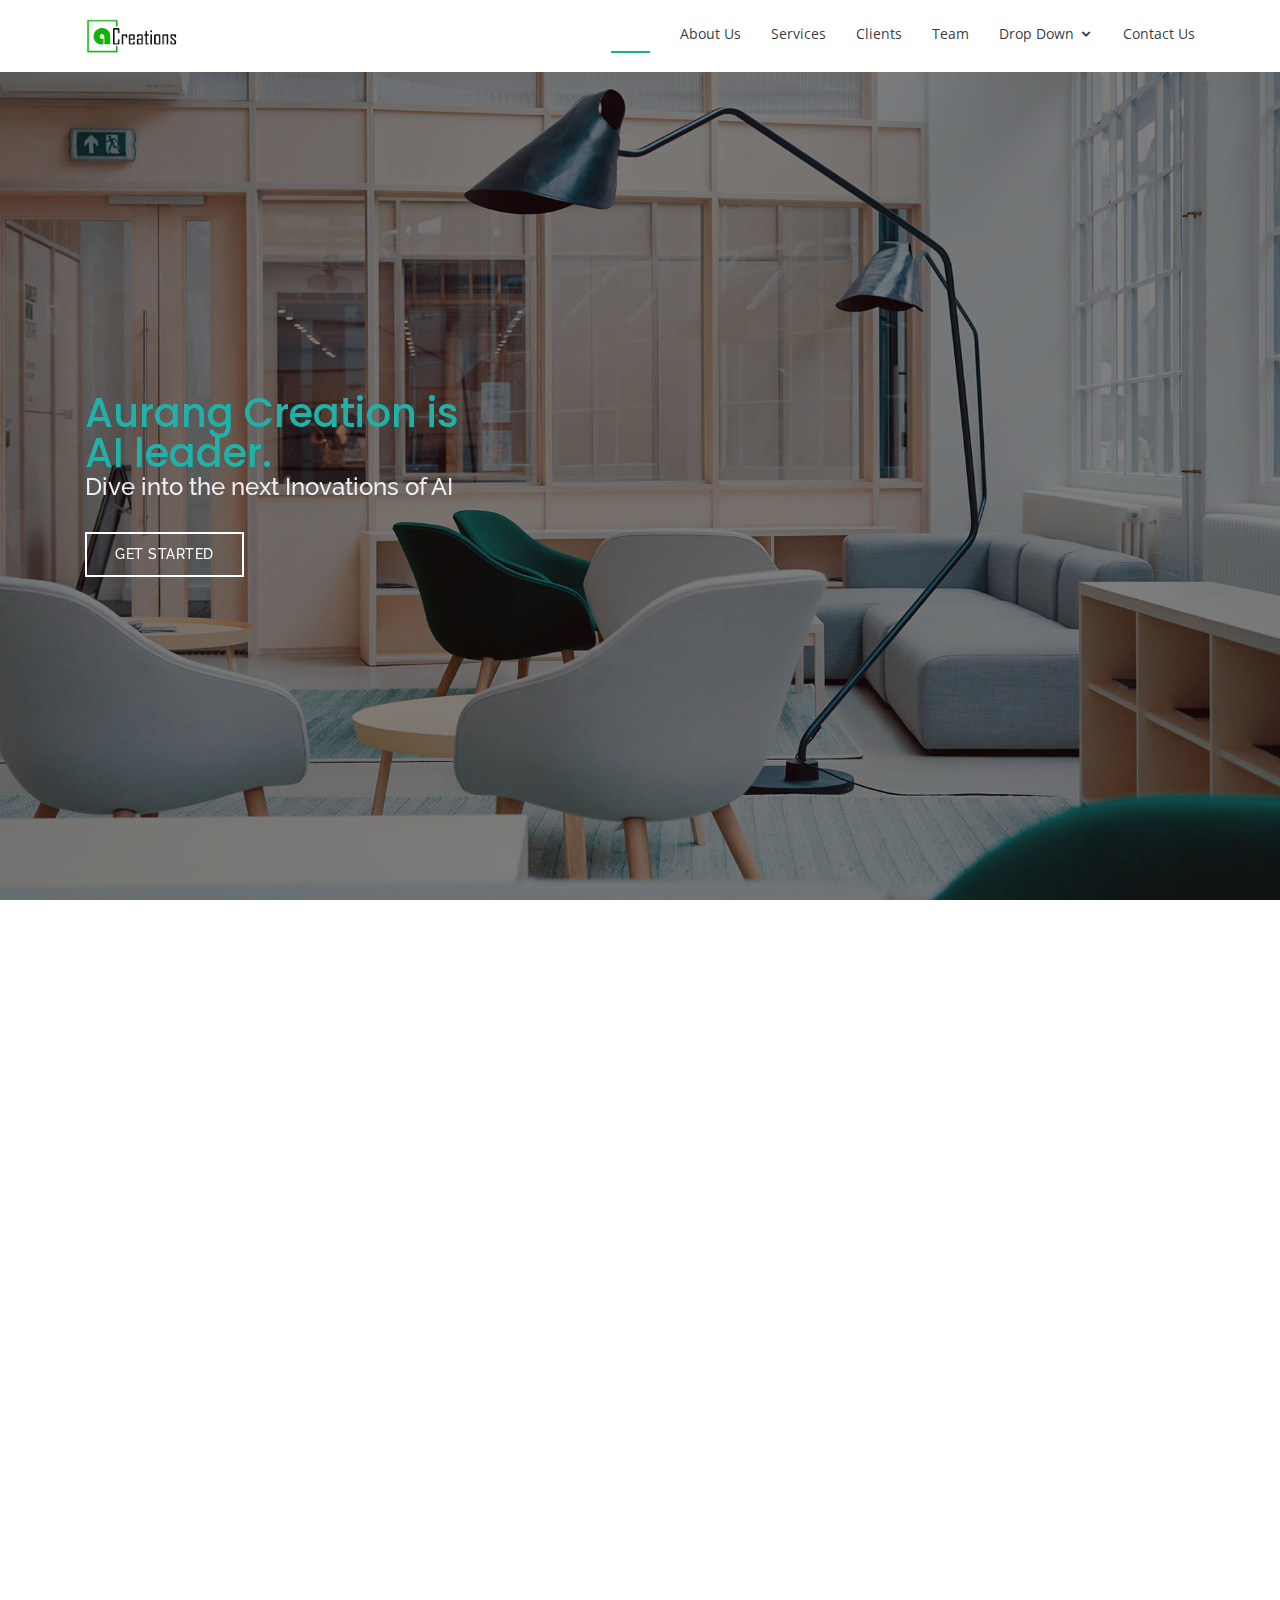
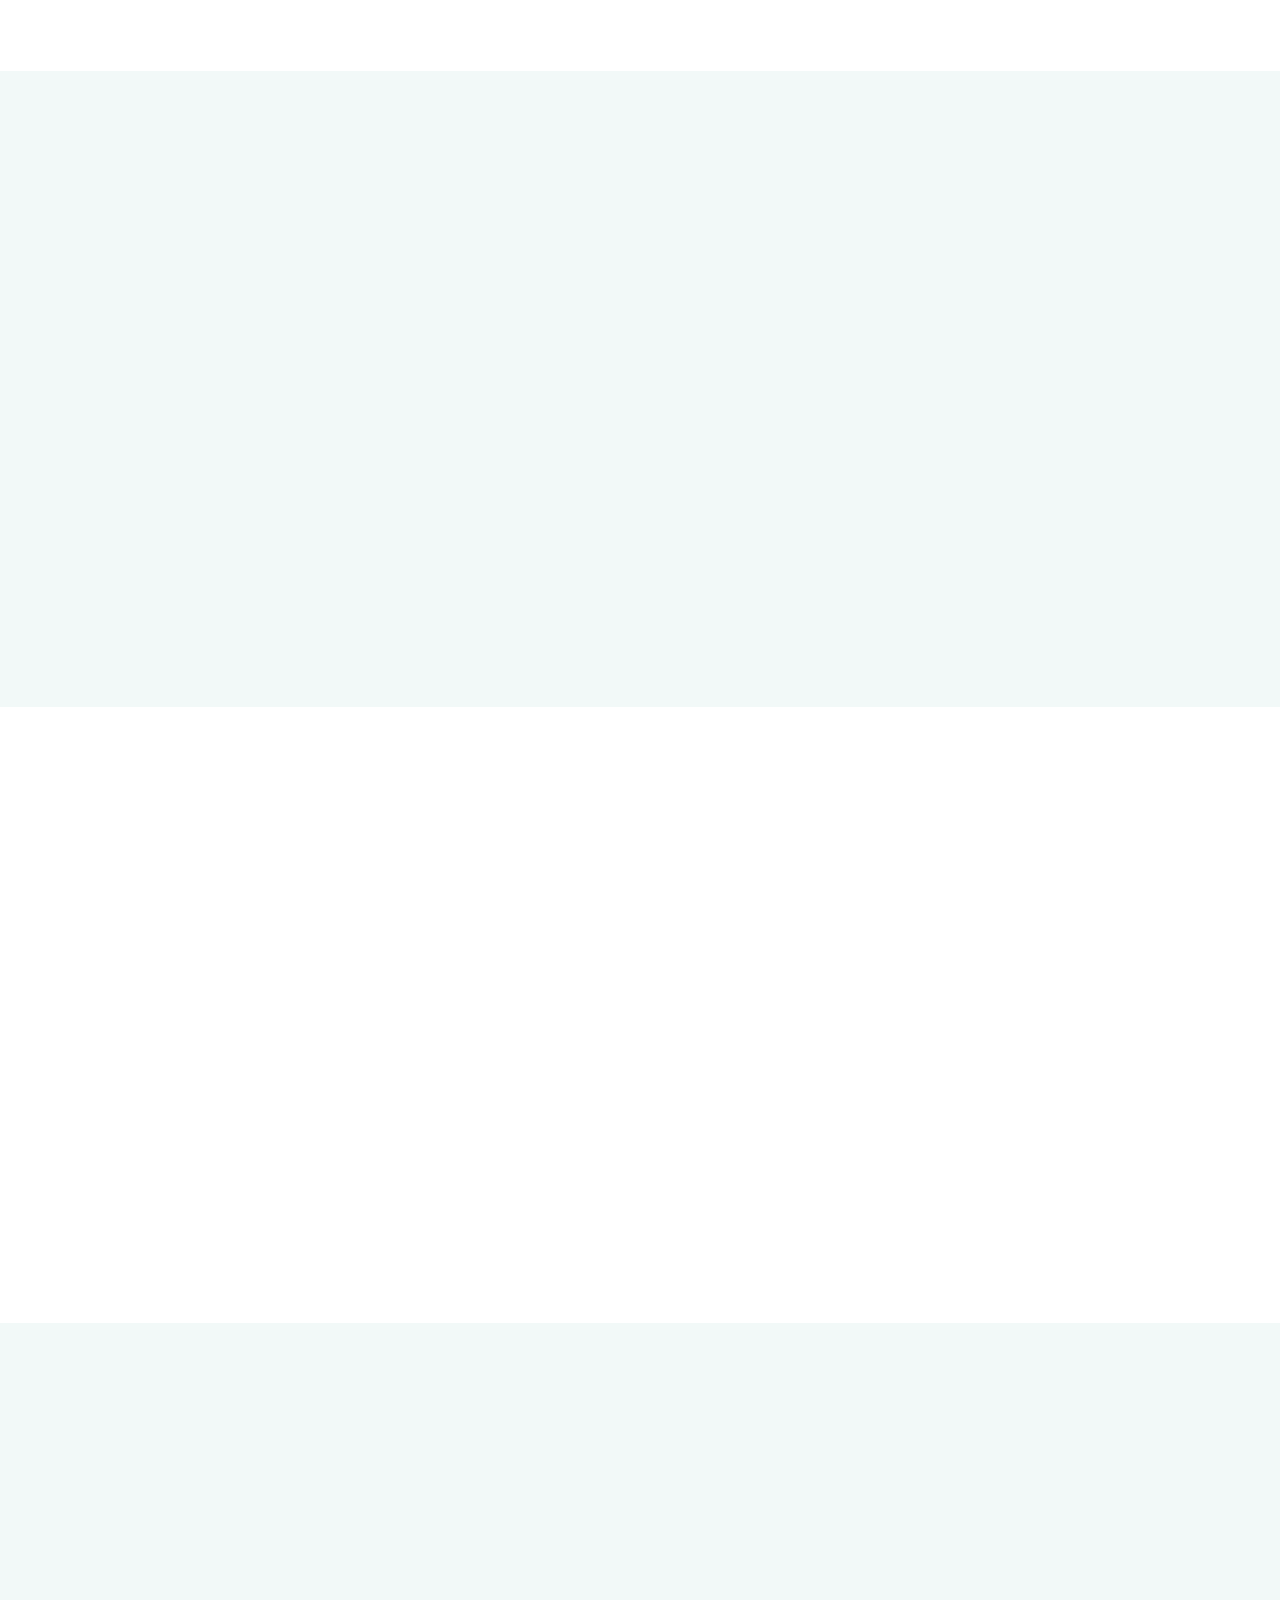
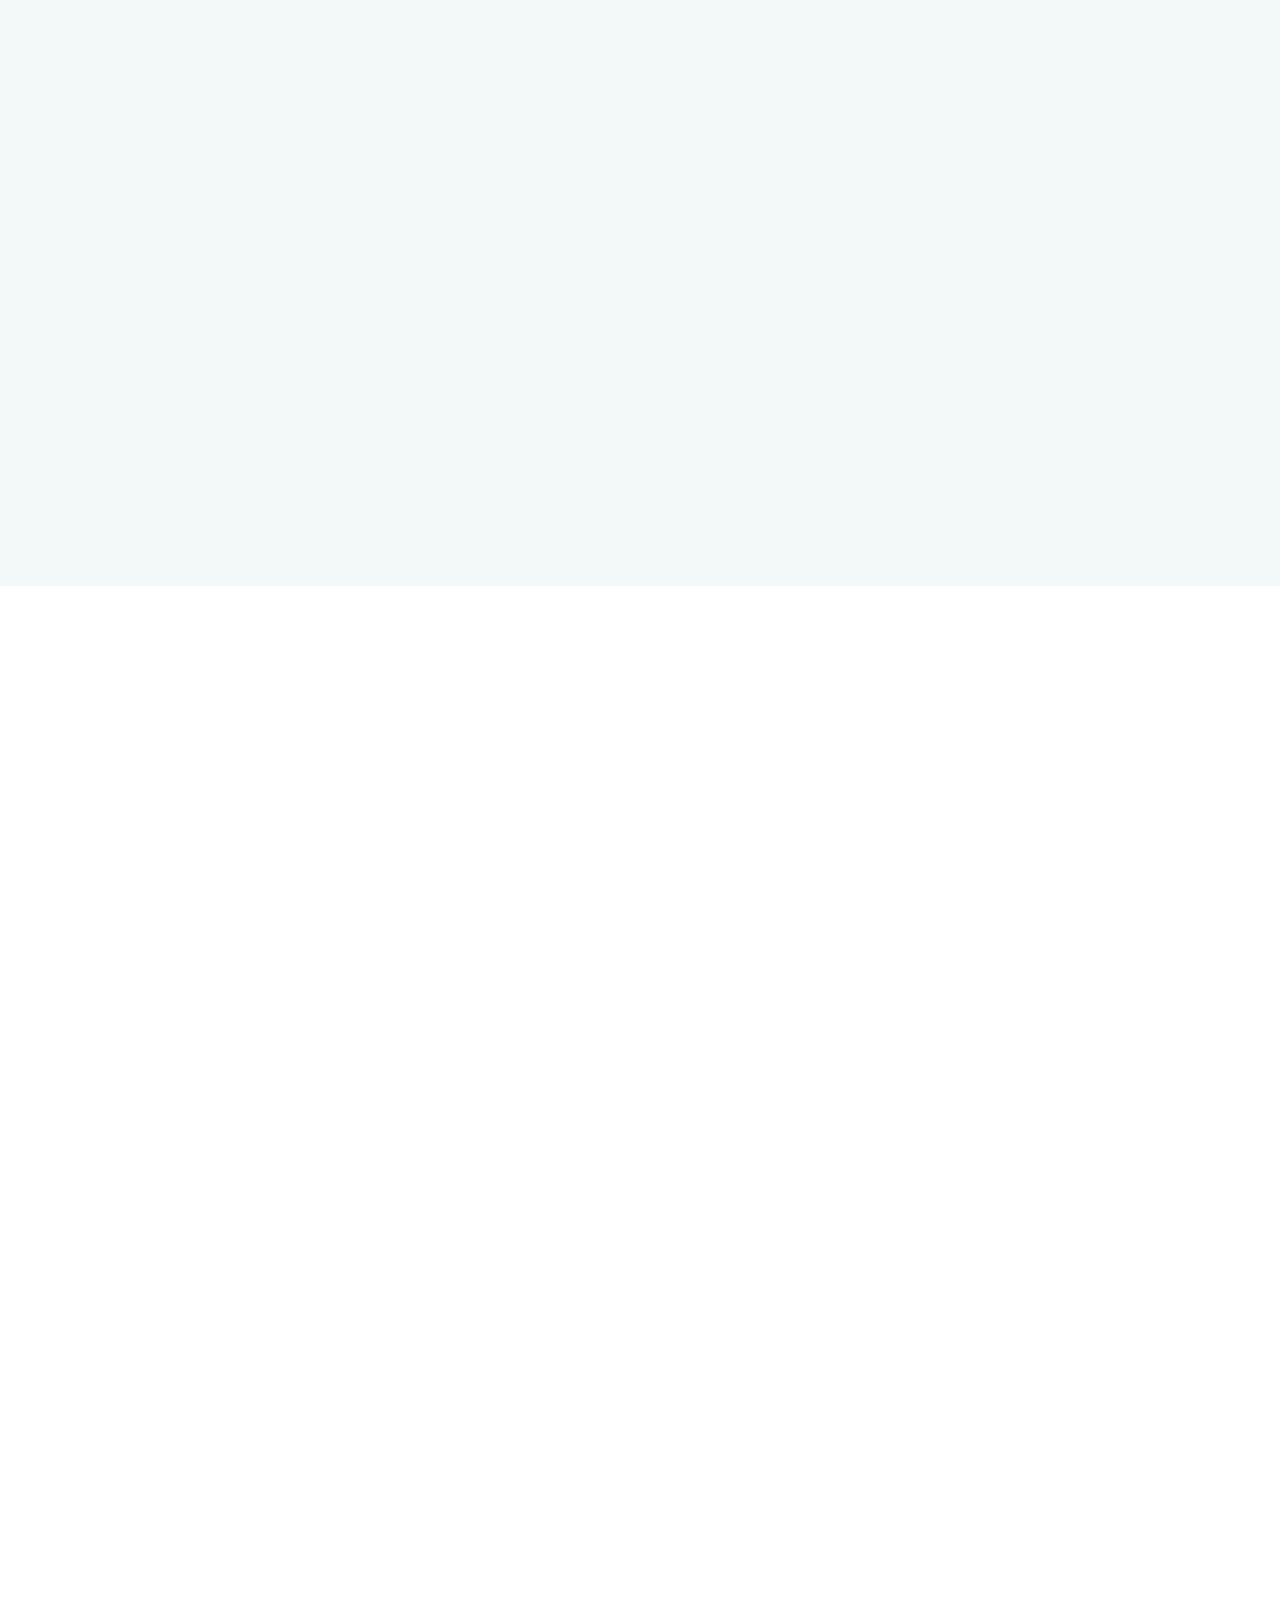
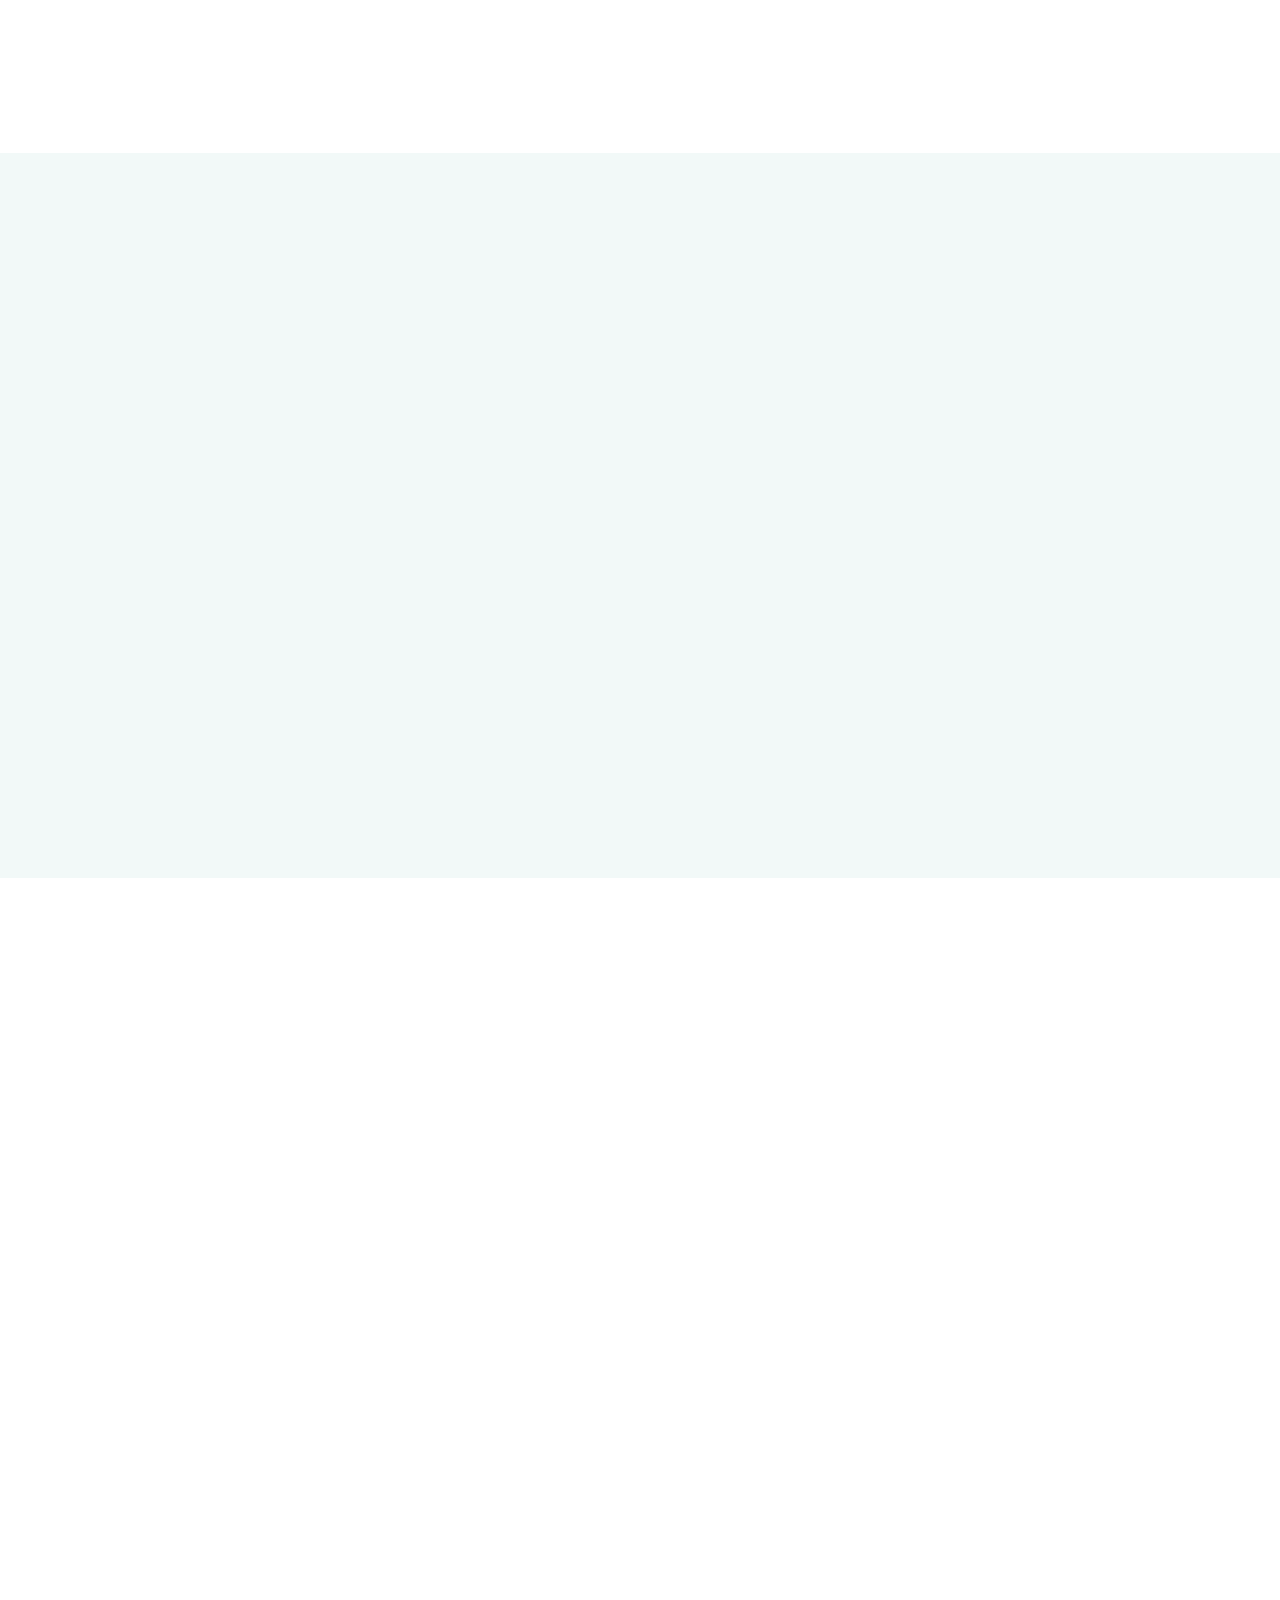
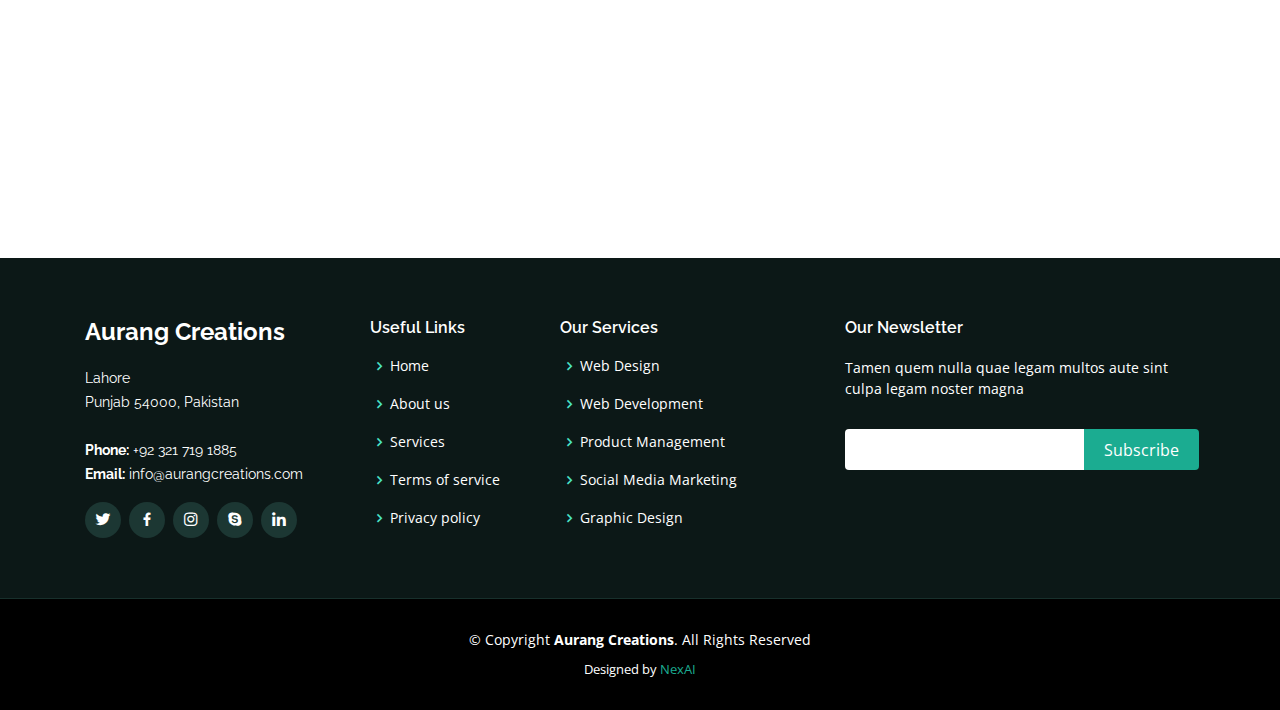
==== commit 285593ff: "tweaks" ====
--- a/index.html
+++ b/index.html
@@ -5,7 +5,7 @@
   <meta charset="utf-8">
   <meta content="width=device-width, initial-scale=1.0" name="viewport">
 
-  <title>Maxim Bootstrap Template - Index</title>
+  <title>Aurang Creations</title>
   <meta content="" name="description">
   <meta content="" name="keywords">
 
@@ -27,12 +27,6 @@
   <!-- Template Main CSS File -->
   <link href="assets/css/style.css" rel="stylesheet">
 
-  <!-- =======================================================
-  * Template Name: Maxim - v2.3.1
-  * Template URL: https://bootstrapmade.com/maxim-free-onepage-bootstrap-theme/
-  * Author: BootstrapMade.com
-  * License: https://bootstrapmade.com/license/
-  ======================================================== -->
 </head>
 
 <body>
@@ -42,9 +36,9 @@
     <div class="container d-flex">
 
       <div class="logo mr-auto">
-        <h1 class="text-light"><a href="index.html">Maxim</a></h1>
+        <!-- <h1 class="text-light"><a href="index.html">Aurang Creations</a></h1> -->
         <!-- Uncomment below if you prefer to use an image logo -->
-        <!-- <a href="index.html"><img src="assets/img/logo.png" alt="" class="img-fluid"></a>-->
+        <a href="index.html"><img src="assets/img/logo.png" alt="" class="img-fluid"></a>
       </div>
 
       <nav class="nav-menu d-none d-lg-block">
@@ -52,7 +46,7 @@
           <li class="active"><a href="index.html">Home</a></li>
           <li><a href="#about">About Us</a></li>
           <li><a href="#services">Services</a></li>
-          <li><a href="#portfolio">Portfolio</a></li>
+          <li><a href="#Clients">Clients</a></li>
           <li><a href="#team">Team</a></li>
           <li class="drop-down"><a href="">Drop Down</a>
             <ul>
@@ -80,13 +74,26 @@
   </header><!-- End Header -->
 
   <!-- ======= Hero Section ======= -->
-  <section id="hero" class="d-flex flex-column justify-content-center align-items-center">
-    <div class="container text-center text-md-left" data-aos="fade-up">
-      <h1>Welcome to Maxim</h1>
-      <h2>We are team of talented designers making websites with Bootstrap</h2>
+  <section id="hero" class="d-flex align-items-center">
+    <div class="container position-relative" data-aos="fade-up" data-aos-delay="500">
+      <!-- <h1>Welcome to NexAI</h1> -->
+      <div>    
+        <p class="h1 visible__list__item">Aurang Creation is</p>
+        <div class="visible position-relative">
+          <ul class="visible__list">
+            <li class="h1 visible__list__item">AI leader.</li>
+            <li class="h1 visible__list__item">Problem Solver.</li>
+            <li class="h1 visible__list__item">a Creative Team.</li>
+            <li class="h1 visible__list__item">Future.</li>
+          </ul>
+        </div>
+      <h2>Dive into the next Inovations of AI</h2>
       <a href="#about" class="btn-get-started scrollto">Get Started</a>
     </div>
-  </section><!-- End Hero -->
+    
+
+  </section>
+  <!-- End Hero -->
 
   <main id="main">
 
@@ -96,12 +103,16 @@
 
         <div class="row">
           <div class="col-xl-6 col-lg-7" data-aos="fade-right">
-            <img src="assets/img/about-img.jpg" class="img-fluid" alt="">
+            <div style="padding: 56.25% 0 0 0; position: relative"><div style="height:100%;left:0;position:absolute;top:0;width:100%"><iframe height="100%" width="100%;" src="https://embed.wave.video/c1763d60bc506665b9954b51" frameborder="0" allow="autoplay; fullscreen" scrolling="no"></iframe></div></div>
           </div>
           <div class="col-xl-6 col-lg-5 pt-5 pt-lg-0">
-            <h3 data-aos="fade-up">Voluptatem dignissimos provident</h3>
+            <h3 data-aos="fade-up">About Us</h3>
             <p data-aos="fade-up">
-              Lorem ipsum dolor sit amet, consectetur adipiscing elit, sed do eiusmod tempor incididunt ut labore et dolore magna aliqua.
+              We are a belief-led team of dreamers obsessed with people and the brands speaking to them… always digging deeper to understand human behaviour better.
+
+We do the kind of advertising communication that connects, engages and energises. Sometimes it's thoughtful, other times it's surprising... but every time it's smart, strategic and flat-out impossible to ignore!
+
+At Aurang Creations, we value Honesty, Integrity and Compassion above everything else. You can be the most brilliant person on earth, but if you lack the above we won't get along… not at all!
             </p>
             <div class="icon-box" data-aos="fade-up">
               <i class="bx bx-receipt"></i>
@@ -249,7 +260,7 @@
           <div class="col-md-6 col-lg-3 d-flex align-items-stretch mb-5 mb-lg-0" data-aos="fade-up">
             <div class="icon-box icon-box-pink">
               <div class="icon"><i class="bx bxl-dribbble"></i></div>
-              <h4 class="title"><a href="">Lorem Ipsum</a></h4>
+              <h4 class="title"><a href="">IMC Strategy</a></h4>
               <p class="description">Voluptatum deleniti atque corrupti quos dolores et quas molestias excepturi sint occaecati cupiditate</p>
             </div>
           </div>
@@ -257,7 +268,7 @@
           <div class="col-md-6 col-lg-3 d-flex align-items-stretch mb-5 mb-lg-0" data-aos="fade-up" data-aos-delay="100">
             <div class="icon-box icon-box-cyan">
               <div class="icon"><i class="bx bx-file"></i></div>
-              <h4 class="title"><a href="">Sed ut perspiciatis</a></h4>
+              <h4 class="title"><a href="">Media Planning and Buying</a></h4>
               <p class="description">Duis aute irure dolor in reprehenderit in voluptate velit esse cillum dolore eu fugiat nulla</p>
             </div>
           </div>
@@ -265,7 +276,7 @@
           <div class="col-md-6 col-lg-3 d-flex align-items-stretch mb-5 mb-lg-0" data-aos="fade-up" data-aos-delay="200">
             <div class="icon-box icon-box-green">
               <div class="icon"><i class="bx bx-tachometer"></i></div>
-              <h4 class="title"><a href="">Magni Dolores</a></h4>
+              <h4 class="title"><a href="">Content Production & Integration</a></h4>
               <p class="description">Excepteur sint occaecat cupidatat non proident, sunt in culpa qui officia deserunt mollit anim</p>
             </div>
           </div>
@@ -273,7 +284,39 @@
           <div class="col-md-6 col-lg-3 d-flex align-items-stretch mb-5 mb-lg-0" data-aos="fade-up" data-aos-delay="300">
             <div class="icon-box icon-box-blue">
               <div class="icon"><i class="bx bx-world"></i></div>
-              <h4 class="title"><a href="">Nemo Enim</a></h4>
+              <h4 class="title"><a href="">Data, Analytics, & Research</a></h4>
+              <p class="description">At vero eos et accusamus et iusto odio dignissimos ducimus qui blanditiis praesentium voluptatum</p>
+            </div>
+          </div>
+          
+          <div class="col-md-6 col-lg-3 d-flex align-items-stretch mb-5 mb-lg-0" data-aos="fade-up" data-aos-delay="300">
+            <div class="icon-box icon-box-blue">
+              <div class="icon"><i class="bx bx-world"></i></div>
+              <h4 class="title"><a href="">Social Media Management</a></h4>
+              <p class="description">At vero eos et accusamus et iusto odio dignissimos ducimus qui blanditiis praesentium voluptatum</p>
+            </div>
+          </div>
+
+          <div class="col-md-6 col-lg-3 d-flex align-items-stretch mb-5 mb-lg-0" data-aos="fade-up" data-aos-delay="300">
+            <div class="icon-box icon-box-blue">
+              <div class="icon"><i class="bx bx-world"></i></div>
+              <h4 class="title"><a href="">Website, App, & Game Development</a></h4>
+              <p class="description">At vero eos et accusamus et iusto odio dignissimos ducimus qui blanditiis praesentium voluptatum</p>
+            </div>
+          </div>
+
+          <div class="col-md-6 col-lg-3 d-flex align-items-stretch mb-5 mb-lg-0" data-aos="fade-up" data-aos-delay="300">
+            <div class="icon-box icon-box-blue">
+              <div class="icon"><i class="bx bx-world"></i></div>
+              <h4 class="title"><a href="">Digital PR & KOL Engagement</a></h4>
+              <p class="description">At vero eos et accusamus et iusto odio dignissimos ducimus qui blanditiis praesentium voluptatum</p>
+            </div>
+          </div>
+
+          <div class="col-md-6 col-lg-3 d-flex align-items-stretch mb-5 mb-lg-0" data-aos="fade-up" data-aos-delay="300">
+            <div class="icon-box icon-box-blue">
+              <div class="icon"><i class="bx bx-world"></i></div>
+              <h4 class="title"><a href="">Event Management and BTL Activities</a></h4>
               <p class="description">At vero eos et accusamus et iusto odio dignissimos ducimus qui blanditiis praesentium voluptatum</p>
             </div>
           </div>
@@ -354,18 +397,18 @@
       </div>
     </section><!-- End Testimonials Section -->
 
-    <!-- ======= Portfolio Section ======= -->
-    <section id="portfolio" class="portfolio section-bg">
+    <!-- ======= Clients Section ======= -->
+    <!-- <section id="Clients" class="Clients section-bg">
       <div class="container">
 
         <div class="section-title" data-aos="fade-up">
-          <h2>Portfolio</h2>
+          <h2>Clients</h2>
           <p>Magnam dolores commodi suscipit. Necessitatibus eius consequatur ex aliquid fuga eum quidem. Sit sint consectetur velit. Quisquam quos quisquam cupiditate. Et nemo qui impedit suscipit alias ea. Quia fugiat sit in iste officiis commodi quidem hic quas.</p>
         </div>
 
         <div class="row" data-aos="fade-up">
           <div class="col-lg-12 d-flex justify-content-center">
-            <ul id="portfolio-flters">
+            <ul id="Clients-flters">
               <li data-filter="*" class="filter-active">All</li>
               <li data-filter=".filter-app">App</li>
               <li data-filter=".filter-card">Card</li>
@@ -374,138 +417,138 @@
           </div>
         </div>
 
-        <div class="row portfolio-container" data-aos="fade-up">
-
-          <div class="col-lg-4 col-md-6 portfolio-item filter-app">
-            <div class="portfolio-wrap">
-              <img src="assets/img/portfolio/portfolio-1.jpg" class="img-fluid" alt="">
-              <div class="portfolio-info">
+        <div class="row Clients-container" data-aos="fade-up">
+
+          <div class="col-lg-4 col-md-6 Clients-item filter-app">
+            <div class="Clients-wrap">
+              <img src="assets/img/Clients/Clients-1.jpg" class="img-fluid" alt="">
+              <div class="Clients-info">
                 <h4>App 1</h4>
                 <p>App</p>
-                <div class="portfolio-links">
-                  <a href="assets/img/portfolio/portfolio-1.jpg" data-gall="portfolioGallery" class="venobox" title="App 1"><i class="bx bx-plus"></i></a>
-                  <a href="portfolio-details.html" title="More Details"><i class="bx bx-link"></i></a>
-                </div>
-              </div>
-            </div>
-          </div>
-
-          <div class="col-lg-4 col-md-6 portfolio-item filter-web">
-            <div class="portfolio-wrap">
-              <img src="assets/img/portfolio/portfolio-2.jpg" class="img-fluid" alt="">
-              <div class="portfolio-info">
+                <div class="Clients-links">
+                  <a href="assets/img/Clients/Clients-1.jpg" data-gall="ClientsGallery" class="venobox" title="App 1"><i class="bx bx-plus"></i></a>
+                  <a href="Clients-details.html" title="More Details"><i class="bx bx-link"></i></a>
+                </div>
+              </div>
+            </div>
+          </div>
+
+          <div class="col-lg-4 col-md-6 Clients-item filter-web">
+            <div class="Clients-wrap">
+              <img src="assets/img/Clients/Clients-2.jpg" class="img-fluid" alt="">
+              <div class="Clients-info">
                 <h4>Web 3</h4>
                 <p>Web</p>
-                <div class="portfolio-links">
-                  <a href="assets/img/portfolio/portfolio-2.jpg" data-gall="portfolioGallery" class="venobox" title="Web 3"><i class="bx bx-plus"></i></a>
-                  <a href="portfolio-details.html" title="More Details"><i class="bx bx-link"></i></a>
-                </div>
-              </div>
-            </div>
-          </div>
-
-          <div class="col-lg-4 col-md-6 portfolio-item filter-app">
-            <div class="portfolio-wrap">
-              <img src="assets/img/portfolio/portfolio-3.jpg" class="img-fluid" alt="">
-              <div class="portfolio-info">
+                <div class="Clients-links">
+                  <a href="assets/img/Clients/Clients-2.jpg" data-gall="ClientsGallery" class="venobox" title="Web 3"><i class="bx bx-plus"></i></a>
+                  <a href="Clients-details.html" title="More Details"><i class="bx bx-link"></i></a>
+                </div>
+              </div>
+            </div>
+          </div>
+
+          <div class="col-lg-4 col-md-6 Clients-item filter-app">
+            <div class="Clients-wrap">
+              <img src="assets/img/Clients/Clients-3.jpg" class="img-fluid" alt="">
+              <div class="Clients-info">
                 <h4>App 2</h4>
                 <p>App</p>
-                <div class="portfolio-links">
-                  <a href="assets/img/portfolio/portfolio-3.jpg" data-gall="portfolioGallery" class="venobox" title="App 2"><i class="bx bx-plus"></i></a>
-                  <a href="portfolio-details.html" title="More Details"><i class="bx bx-link"></i></a>
-                </div>
-              </div>
-            </div>
-          </div>
-
-          <div class="col-lg-4 col-md-6 portfolio-item filter-card">
-            <div class="portfolio-wrap">
-              <img src="assets/img/portfolio/portfolio-4.jpg" class="img-fluid" alt="">
-              <div class="portfolio-info">
+                <div class="Clients-links">
+                  <a href="assets/img/Clients/Clients-3.jpg" data-gall="ClientsGallery" class="venobox" title="App 2"><i class="bx bx-plus"></i></a>
+                  <a href="Clients-details.html" title="More Details"><i class="bx bx-link"></i></a>
+                </div>
+              </div>
+            </div>
+          </div>
+
+          <div class="col-lg-4 col-md-6 Clients-item filter-card">
+            <div class="Clients-wrap">
+              <img src="assets/img/Clients/Clients-4.jpg" class="img-fluid" alt="">
+              <div class="Clients-info">
                 <h4>Card 2</h4>
                 <p>Card</p>
-                <div class="portfolio-links">
-                  <a href="assets/img/portfolio/portfolio-4.jpg" data-gall="portfolioGallery" class="venobox" title="Card 2"><i class="bx bx-plus"></i></a>
-                  <a href="portfolio-details.html" title="More Details"><i class="bx bx-link"></i></a>
-                </div>
-              </div>
-            </div>
-          </div>
-
-          <div class="col-lg-4 col-md-6 portfolio-item filter-web">
-            <div class="portfolio-wrap">
-              <img src="assets/img/portfolio/portfolio-5.jpg" class="img-fluid" alt="">
-              <div class="portfolio-info">
+                <div class="Clients-links">
+                  <a href="assets/img/Clients/Clients-4.jpg" data-gall="ClientsGallery" class="venobox" title="Card 2"><i class="bx bx-plus"></i></a>
+                  <a href="Clients-details.html" title="More Details"><i class="bx bx-link"></i></a>
+                </div>
+              </div>
+            </div>
+          </div>
+
+          <div class="col-lg-4 col-md-6 Clients-item filter-web">
+            <div class="Clients-wrap">
+              <img src="assets/img/Clients/Clients-5.jpg" class="img-fluid" alt="">
+              <div class="Clients-info">
                 <h4>Web 2</h4>
                 <p>Web</p>
-                <div class="portfolio-links">
-                  <a href="assets/img/portfolio/portfolio-5.jpg" data-gall="portfolioGallery" class="venobox" title="Web 2"><i class="bx bx-plus"></i></a>
-                  <a href="portfolio-details.html" title="More Details"><i class="bx bx-link"></i></a>
-                </div>
-              </div>
-            </div>
-          </div>
-
-          <div class="col-lg-4 col-md-6 portfolio-item filter-app">
-            <div class="portfolio-wrap">
-              <img src="assets/img/portfolio/portfolio-6.jpg" class="img-fluid" alt="">
-              <div class="portfolio-info">
+                <div class="Clients-links">
+                  <a href="assets/img/Clients/Clients-5.jpg" data-gall="ClientsGallery" class="venobox" title="Web 2"><i class="bx bx-plus"></i></a>
+                  <a href="Clients-details.html" title="More Details"><i class="bx bx-link"></i></a>
+                </div>
+              </div>
+            </div>
+          </div>
+
+          <div class="col-lg-4 col-md-6 Clients-item filter-app">
+            <div class="Clients-wrap">
+              <img src="assets/img/Clients/Clients-6.jpg" class="img-fluid" alt="">
+              <div class="Clients-info">
                 <h4>App 3</h4>
                 <p>App</p>
-                <div class="portfolio-links">
-                  <a href="assets/img/portfolio/portfolio-6.jpg" data-gall="portfolioGallery" class="venobox" title="App 3"><i class="bx bx-plus"></i></a>
-                  <a href="portfolio-details.html" title="More Details"><i class="bx bx-link"></i></a>
-                </div>
-              </div>
-            </div>
-          </div>
-
-          <div class="col-lg-4 col-md-6 portfolio-item filter-card">
-            <div class="portfolio-wrap">
-              <img src="assets/img/portfolio/portfolio-7.jpg" class="img-fluid" alt="">
-              <div class="portfolio-info">
+                <div class="Clients-links">
+                  <a href="assets/img/Clients/Clients-6.jpg" data-gall="ClientsGallery" class="venobox" title="App 3"><i class="bx bx-plus"></i></a>
+                  <a href="Clients-details.html" title="More Details"><i class="bx bx-link"></i></a>
+                </div>
+              </div>
+            </div>
+          </div>
+
+          <div class="col-lg-4 col-md-6 Clients-item filter-card">
+            <div class="Clients-wrap">
+              <img src="assets/img/Clients/Clients-7.jpg" class="img-fluid" alt="">
+              <div class="Clients-info">
                 <h4>Card 1</h4>
                 <p>Card</p>
-                <div class="portfolio-links">
-                  <a href="assets/img/portfolio/portfolio-7.jpg" data-gall="portfolioGallery" class="venobox" title="Card 1"><i class="bx bx-plus"></i></a>
-                  <a href="portfolio-details.html" title="More Details"><i class="bx bx-link"></i></a>
-                </div>
-              </div>
-            </div>
-          </div>
-
-          <div class="col-lg-4 col-md-6 portfolio-item filter-card">
-            <div class="portfolio-wrap">
-              <img src="assets/img/portfolio/portfolio-8.jpg" class="img-fluid" alt="">
-              <div class="portfolio-info">
+                <div class="Clients-links">
+                  <a href="assets/img/Clients/Clients-7.jpg" data-gall="ClientsGallery" class="venobox" title="Card 1"><i class="bx bx-plus"></i></a>
+                  <a href="Clients-details.html" title="More Details"><i class="bx bx-link"></i></a>
+                </div>
+              </div>
+            </div>
+          </div>
+
+          <div class="col-lg-4 col-md-6 Clients-item filter-card">
+            <div class="Clients-wrap">
+              <img src="assets/img/Clients/Clients-8.jpg" class="img-fluid" alt="">
+              <div class="Clients-info">
                 <h4>Card 3</h4>
                 <p>Card</p>
-                <div class="portfolio-links">
-                  <a href="assets/img/portfolio/portfolio-8.jpg" data-gall="portfolioGallery" class="venobox" title="Card 3"><i class="bx bx-plus"></i></a>
-                  <a href="portfolio-details.html" title="More Details"><i class="bx bx-link"></i></a>
-                </div>
-              </div>
-            </div>
-          </div>
-
-          <div class="col-lg-4 col-md-6 portfolio-item filter-web">
-            <div class="portfolio-wrap">
-              <img src="assets/img/portfolio/portfolio-9.jpg" class="img-fluid" alt="">
-              <div class="portfolio-info">
+                <div class="Clients-links">
+                  <a href="assets/img/Clients/Clients-8.jpg" data-gall="ClientsGallery" class="venobox" title="Card 3"><i class="bx bx-plus"></i></a>
+                  <a href="Clients-details.html" title="More Details"><i class="bx bx-link"></i></a>
+                </div>
+              </div>
+            </div>
+          </div>
+
+          <div class="col-lg-4 col-md-6 Clients-item filter-web">
+            <div class="Clients-wrap">
+              <img src="assets/img/Clients/Clients-9.jpg" class="img-fluid" alt="">
+              <div class="Clients-info">
                 <h4>Web 3</h4>
                 <p>Web</p>
-                <div class="portfolio-links">
-                  <a href="assets/img/portfolio/portfolio-9.jpg" data-gall="portfolioGallery" class="venobox" title="Web 3"><i class="bx bx-plus"></i></a>
-                  <a href="portfolio-details.html" title="More Details"><i class="bx bx-link"></i></a>
-                </div>
-              </div>
-            </div>
-          </div>
-
-        </div>
-
-      </div>
-    </section><!-- End Portfolio Section -->
+                <div class="Clients-links">
+                  <a href="assets/img/Clients/Clients-9.jpg" data-gall="ClientsGallery" class="venobox" title="Web 3"><i class="bx bx-plus"></i></a>
+                  <a href="Clients-details.html" title="More Details"><i class="bx bx-link"></i></a>
+                </div>
+              </div>
+            </div>
+          </div>
+
+        </div>
+
+      </div>
+    </section>End Clients Section -->
 
     <!-- ======= Team Section ======= -->
     <section id="team" class="team">
@@ -523,7 +566,7 @@
               <img src="assets/img/team/team-1.jpg" class="img-fluid" alt="">
               <div class="member-info">
                 <div class="member-info-content">
-                  <h4>Walter White</h4>
+                  <h4>Aurangzaib </h4>
                   <span>Chief Executive Officer</span>
                 </div>
                 <div class="social">
@@ -534,7 +577,7 @@
                 </div>
               </div>
             </div>
-          </div>
+          </div> 
 
           <div class="col-xl-3 col-lg-4 col-md-6" data-aos="fade-up" data-aos-delay="100">
             <div class="member">
@@ -673,19 +716,19 @@
               <div class="address">
                 <i class="icofont-google-map"></i>
                 <h4>Location:</h4>
-                <p>A108 Adam Street, New York, NY 535022</p>
+                <p>Lahore, Punjab 54000, Pakistan</p>
               </div>
 
               <div class="email mt-4">
                 <i class="icofont-envelope"></i>
                 <h4>Email:</h4>
-                <p>info@example.com</p>
+                <p>info@aurangcreations.com</p>
               </div>
 
               <div class="phone mt-4">
                 <i class="icofont-phone"></i>
                 <h4>Call:</h4>
-                <p>+1 5589 55488 55s</p>
+                <p>+92 321 719 1885</p>
               </div>
 
             </div>
@@ -693,7 +736,7 @@
           </div>
 
           <div class="col-lg-5 d-flex align-items-stretch">
-            <iframe style="border:0; width: 100%; height: 270px;" src="https://www.google.com/maps/embed?pb=!1m14!1m8!1m3!1d12097.433213460943!2d-74.0062269!3d40.7101282!3m2!1i1024!2i768!4f13.1!3m3!1m2!1s0x0%3A0xb89d1fe6bc499443!2sDowntown+Conference+Center!5e0!3m2!1smk!2sbg!4v1539943755621" frameborder="0" allowfullscreen></iframe>
+            <iframe style="border:0; width: 100%; height: 270px;" src="https://www.google.com/maps/embed?pb=!1m18!1m12!1m3!1d435518.68178352533!2d74.05419012714631!3d31.48322087502648!2m3!1f0!2f0!3f0!3m2!1i1024!2i768!4f13.1!3m3!1m2!1s0x39190483e58107d9%3A0xc23abe6ccc7e2462!2sLahore%2C%20Punjab%2C%20Pakistan!5e0!3m2!1sen!2s!4v1613866510740!5m2!1sen!2s" frameborder="0" allowfullscreen></iframe>
           </div>
 
         </div>
@@ -743,12 +786,12 @@
 
           <div class="col-lg-3 col-md-6">
             <div class="footer-info">
-              <h3>Maxim</h3>
+              <h3>Aurang Creations</h3>
               <p>
-                A108 Adam Street <br>
-                NY 535022, USA<br><br>
-                <strong>Phone:</strong> +1 5589 55488 55<br>
-                <strong>Email:</strong> info@example.com<br>
+                Lahore<br>
+                Punjab 54000, Pakistan<br><br>
+                <strong>Phone:</strong> +92 321 719 1885<br>
+                <strong>Email:</strong> info@aurangcreations.com<br>
               </p>
               <div class="social-links mt-3">
                 <a href="#" class="twitter"><i class="bx bxl-twitter"></i></a>
@@ -777,7 +820,7 @@
               <li><i class="bx bx-chevron-right"></i> <a href="#">Web Design</a></li>
               <li><i class="bx bx-chevron-right"></i> <a href="#">Web Development</a></li>
               <li><i class="bx bx-chevron-right"></i> <a href="#">Product Management</a></li>
-              <li><i class="bx bx-chevron-right"></i> <a href="#">Marketing</a></li>
+              <li><i class="bx bx-chevron-right"></i> <a href="#">Social Media Marketing</a></li>
               <li><i class="bx bx-chevron-right"></i> <a href="#">Graphic Design</a></li>
             </ul>
           </div>
@@ -797,14 +840,10 @@
 
     <div class="container">
       <div class="copyright">
-        &copy; Copyright <strong><span>Maxim</span></strong>. All Rights Reserved
+        &copy; Copyright <strong><span>Aurang Creations</span></strong>. All Rights Reserved
       </div>
       <div class="credits">
-        <!-- All the links in the footer should remain intact. -->
-        <!-- You can delete the links only if you purchased the pro version. -->
-        <!-- Licensing information: https://bootstrapmade.com/license/ -->
-        <!-- Purchase the pro version with working PHP/AJAX contact form: https://bootstrapmade.com/maxim-free-onepage-bootstrap-theme/ -->
-        Designed by <a href="https://bootstrapmade.com/">BootstrapMade</a>
+        Designed by <a href="https://nexai.co/">NexAI</a>
       </div>
     </div>
   </footer><!-- End Footer -->
--- a/assets/css/style.css
+++ b/assets/css/style.css
@@ -1,12 +1,13 @@
-/**
-* Template Name: Maxim - v2.3.1
-* Template URL: https://bootstrapmade.com/maxim-free-onepage-bootstrap-theme/
-* Author: BootstrapMade.com
-* License: https://bootstrapmade.com/license/
-*/
-
-/*--------------------------------------------------------------
-# General
+/**
+* Template Name: Maxim - v2.3.1
+* Template URL: https://bootstrapmade.com/maxim-free-onepage-bootstrap-theme/
+* Author: BootstrapMade.com
+* License: https://bootstrapmade.com/license/
+*/
+
+@import url('https://fonts.googleapis.com/css2?family=Roboto+Mono:ital,wght@1,300&display=swap');
+/*--------------------------------------------------------------
+# General
 --------------------------------------------------------------*/
 body {
   font-family: "Open Sans", sans-serif;
@@ -26,8 +27,8 @@
   font-family: "Raleway", sans-serif;
 }
 
-/*--------------------------------------------------------------
-# Back to top button
+/*--------------------------------------------------------------
+# Back to top button
 --------------------------------------------------------------*/
 .back-to-top {
   position: fixed;
@@ -56,8 +57,8 @@
   transition: background 0.2s ease-in-out;
 }
 
-/*--------------------------------------------------------------
-# Header
+/*--------------------------------------------------------------
+# Header
 --------------------------------------------------------------*/
 #header {
   height: 72px;
@@ -65,7 +66,7 @@
   z-index: 997;
   transition: all 0.5s;
   padding: 15px 0;
-  background: #000;
+  background: rgb(255, 255, 255);
 }
 
 #header .logo h1 {
@@ -96,8 +97,8 @@
   }
 }
 
-/*--------------------------------------------------------------
-# Navigation Menu
+/*--------------------------------------------------------------
+# Navigation Menu
 --------------------------------------------------------------*/
 /* Desktop Navigation */
 .nav-menu, .nav-menu * {
@@ -115,7 +116,7 @@
 .nav-menu a {
   display: block;
   position: relative;
-  color: rgba(255, 255, 255, 0.8);
+  color: rgba(0, 0, 0, 0.8);
   padding: 8px 0 12px 0;
   transition: 0.3s;
   font-size: 14px;
@@ -331,22 +332,20 @@
   color: #fff;
 }
 
-/*--------------------------------------------------------------
-# Hero Section
+/*--------------------------------------------------------------
+# Hero Section
 --------------------------------------------------------------*/
 #hero {
   width: 100%;
-  height: calc(100vh - 72px);
-  background: url("../img/hero-bg.jpg") center center;
+  height: 100vh;
+  background: url("../img/hero-bg.jpg") top center;
   background-size: cover;
   position: relative;
-  margin-top: 72px;
-  padding: 0;
 }
 
 #hero:before {
   content: "";
-  background: rgba(0, 0, 0, 0.4);
+  background: rgba(0, 0, 0, 0.5);
   position: absolute;
   bottom: 0;
   top: 0;
@@ -355,7 +354,7 @@
 }
 
 #hero .container {
-  z-index: 2;
+  padding-top: 70px;
 }
 
 #hero h1 {
@@ -363,12 +362,13 @@
   font-size: 48px;
   font-weight: 700;
   line-height: 56px;
+  text-transform: uppercase;
   color: #fff;
 }
 
 #hero h2 {
-  color: rgba(255, 255, 255, 0.7);
-  margin-bottom: 35px;
+  color: #eee;
+  margin-bottom: 30px;
   font-size: 24px;
 }
 
@@ -376,19 +376,18 @@
   font-family: "Raleway", sans-serif;
   text-transform: uppercase;
   font-weight: 500;
-  font-size: 16px;
-  letter-spacing: 1px;
+  font-size: 14px;
+  letter-spacing: 0.5px;
   display: inline-block;
-  padding: 8px 28px;
-  border-radius: 4px;
+  padding: 10px 28px;
   transition: 0.5s;
   border: 2px solid #fff;
   color: #fff;
 }
 
 #hero .btn-get-started:hover {
-  border-color: #1bac91;
-  background: #1bac91;
+  background: #20b2aaff;
+  border-color: #20b2aaff;
 }
 
 @media (min-width: 1024px) {
@@ -397,14 +396,13 @@
   }
 }
 
-@media (max-width: 992px) {
+@media (max-width: 768px) {
   #hero {
-    margin-top: 60px;
-    height: calc(100vh - 60px);
-  }
-}
-
-@media (max-width: 768px) {
+    text-align: center;
+  }
+  #hero .container {
+    padding-top: 40px;
+  }
   #hero h1 {
     font-size: 28px;
     line-height: 36px;
@@ -416,8 +414,246 @@
   }
 }
 
-/*--------------------------------------------------------------
-# Sections General
+.text {
+  display: inline-block;
+  vertical-align: top;
+  line-height: 40px;
+  padding-right: 3px;
+  color: white;
+  font-family: "Poppins", sans-serif;
+}
+.visible {
+  height: 40px;
+  overflow: hidden;
+  text-align: left;
+  display: inline-block;
+  vertical-align: top;
+}
+.visible__list {
+  list-style: none;
+  margin: 0;
+  padding: 0;
+  -webkit-animation-name: change;
+  -webkit-animation-duration: 12s;
+  -webkit-animation-iteration-count: infinite;
+  -o-animation-name: change;
+  -o-animation-duration: 12s;
+  -o-animation-iteration-count: infinite;
+  -moz-animation-name: change;
+  -moz-animation-duration: 12s;
+  -moz-animation-iteration-count: infinite;
+  animation-name: change;
+  animation-duration: 12s;
+  animation-iteration-count: infinite;
+}
+.visible__list__item {
+  margin: 0;
+  line-height: 40px;
+  color: #20b2aaff;
+  font-family: "Poppins", sans-serif;
+}
+@-webkit-keyframes change {
+  0%, 100% {
+    transform: translate3d(0, 0, 0);
+ }
+  9.5% {
+    transform: translate3d(0, 0, 0);
+ }
+  12.5% {
+    transform: translate3d(0, -40px, 0);
+ }
+  22% {
+    transform: translate3d(0, -40px, 0);
+ }
+  25% {
+    transform: translate3d(0, -80px, 0);
+ }
+  34.5% {
+    transform: translate3d(0, -80px, 0);
+ }
+  37.5% {
+    transform: translate3d(0, -120px, 0);
+ }
+  47% {
+    transform: translate3d(0, -120px, 0);
+ }
+  50% {
+    transform: translate3d(0, -160px, 0);
+ }
+  59.5% {
+    transform: translate3d(0, -160px, 0);
+ }
+  62.5% {
+    transform: translate3d(0, -120px, 0);
+ }
+  72% {
+    transform: translate3d(0, -120px, 0);
+ }
+  75% {
+    transform: translate3d(0, -80px, 0);
+ }
+  84.5% {
+    transform: translate3d(0, -80px, 0);
+ }
+  87.5% {
+    transform: translate3d(0, -40px, 0);
+ }
+  97% {
+    transform: translate3d(0, -40px, 0);
+ }
+}
+@-o-keyframes change {
+  0%, 100% {
+    transform: translate3d(0, 0, 0);
+ }
+  9.5% {
+    transform: translate3d(0, 0, 0);
+ }
+  12.5% {
+    transform: translate3d(0, -40px, 0);
+ }
+  22% {
+    transform: translate3d(0, -40px, 0);
+ }
+  25% {
+    transform: translate3d(0, -80px, 0);
+ }
+  34.5% {
+    transform: translate3d(0, -80px, 0);
+ }
+  37.5% {
+    transform: translate3d(0, -120px, 0);
+ }
+  47% {
+    transform: translate3d(0, -120px, 0);
+ }
+  50% {
+    transform: translate3d(0, -160px, 0);
+ }
+  59.5% {
+    transform: translate3d(0, -160px, 0);
+ }
+  62.5% {
+    transform: translate3d(0, -120px, 0);
+ }
+  72% {
+    transform: translate3d(0, -120px, 0);
+ }
+  75% {
+    transform: translate3d(0, -80px, 0);
+ }
+  84.5% {
+    transform: translate3d(0, -80px, 0);
+ }
+  87.5% {
+    transform: translate3d(0, -40px, 0);
+ }
+  97% {
+    transform: translate3d(0, -40px, 0);
+ }
+}
+@-moz-keyframes change {
+  0%, 100% {
+    transform: translate3d(0, 0, 0);
+ }
+  9.5% {
+    transform: translate3d(0, 0, 0);
+ }
+  12.5% {
+    transform: translate3d(0, -40px, 0);
+ }
+  22% {
+    transform: translate3d(0, -40px, 0);
+ }
+  25% {
+    transform: translate3d(0, -80px, 0);
+ }
+  34.5% {
+    transform: translate3d(0, -80px, 0);
+ }
+  37.5% {
+    transform: translate3d(0, -120px, 0);
+ }
+  47% {
+    transform: translate3d(0, -120px, 0);
+ }
+  50% {
+    transform: translate3d(0, -160px, 0);
+ }
+  59.5% {
+    transform: translate3d(0, -160px, 0);
+ }
+  62.5% {
+    transform: translate3d(0, -120px, 0);
+ }
+  72% {
+    transform: translate3d(0, -120px, 0);
+ }
+  75% {
+    transform: translate3d(0, -80px, 0);
+ }
+  84.5% {
+    transform: translate3d(0, -80px, 0);
+ }
+  87.5% {
+    transform: translate3d(0, -40px, 0);
+ }
+  97% {
+    transform: translate3d(0, -40px, 0);
+ }
+}
+@keyframes change {
+  0%, 100% {
+    transform: translate3d(0, 0, 0);
+ }
+  9.5% {
+    transform: translate3d(0, 0, 0);
+ }
+  12.5% {
+    transform: translate3d(0, -40px, 0);
+ }
+  22% {
+    transform: translate3d(0, -40px, 0);
+ }
+  25% {
+    transform: translate3d(0, -80px, 0);
+ }
+  34.5% {
+    transform: translate3d(0, -80px, 0);
+ }
+  37.5% {
+    transform: translate3d(0, -120px, 0);
+ }
+  47% {
+    transform: translate3d(0, -120px, 0);
+ }
+  50% {
+    transform: translate3d(0, -160px, 0);
+ }
+  59.5% {
+    transform: translate3d(0, -160px, 0);
+ }
+  62.5% {
+    transform: translate3d(0, -120px, 0);
+ }
+  72% {
+    transform: translate3d(0, -120px, 0);
+ }
+  75% {
+    transform: translate3d(0, -80px, 0);
+ }
+  84.5% {
+    transform: translate3d(0, -80px, 0);
+ }
+  87.5% {
+    transform: translate3d(0, -40px, 0);
+ }
+  97% {
+    transform: translate3d(0, -40px, 0);
+ }
+}
+/*--------------------------------------------------------------
+# Sections General
 --------------------------------------------------------------*/
 section {
   padding: 60px 0;
@@ -445,8 +681,8 @@
   margin-bottom: 0;
 }
 
-/*--------------------------------------------------------------
-# Breadcrumbs
+/*--------------------------------------------------------------
+# Breadcrumbs
 --------------------------------------------------------------*/
 .breadcrumbs {
   padding: 20px 0;
@@ -505,8 +741,8 @@
   }
 }
 
-/*--------------------------------------------------------------
-# About
+/*--------------------------------------------------------------
+# About
 --------------------------------------------------------------*/
 .about h3 {
   font-weight: 400;
@@ -537,8 +773,8 @@
   margin-left: 60px;
 }
 
-/*--------------------------------------------------------------
-# Steps
+/*--------------------------------------------------------------
+# Steps
 --------------------------------------------------------------*/
 .steps {
   padding: 50px 0 40px 0;
@@ -583,8 +819,8 @@
   }
 }
 
-/*--------------------------------------------------------------
-# Features
+/*--------------------------------------------------------------
+# Features
 --------------------------------------------------------------*/
 .features .nav-tabs {
   border: 0;
@@ -642,8 +878,8 @@
   }
 }
 
-/*--------------------------------------------------------------
-# Services
+/*--------------------------------------------------------------
+# Services
 --------------------------------------------------------------*/
 .services .icon-box {
   padding: 30px;
@@ -699,8 +935,8 @@
   color: #2282ff;
 }
 
-/*--------------------------------------------------------------
-# Testimonials
+/*--------------------------------------------------------------
+# Testimonials
 --------------------------------------------------------------*/
 .testimonials .testimonial-item {
   box-sizing: content-box;
@@ -782,8 +1018,8 @@
   }
 }
 
-/*--------------------------------------------------------------
-# Portfolio
+/*--------------------------------------------------------------
+# Portfolio
 --------------------------------------------------------------*/
 .portfolio .portfolio-item {
   margin-bottom: 30px;
@@ -939,8 +1175,8 @@
   right: 15px;
 }
 
-/*--------------------------------------------------------------
-# Portfolio Details
+/*--------------------------------------------------------------
+# Portfolio Details
 --------------------------------------------------------------*/
 .portfolio-details {
   padding-top: 30px;
@@ -1026,8 +1262,8 @@
   }
 }
 
-/*--------------------------------------------------------------
-# Team
+/*--------------------------------------------------------------
+# Team
 --------------------------------------------------------------*/
 .team .member {
   text-align: center;
@@ -1112,8 +1348,8 @@
   transition: left ease-in-out 0.3s;
 }
 
-/*--------------------------------------------------------------
-# F.A.Q
+/*--------------------------------------------------------------
+# F.A.Q
 --------------------------------------------------------------*/
 .faq .faq-list {
   padding: 0 100px;
@@ -1192,8 +1428,8 @@
   }
 }
 
-/*--------------------------------------------------------------
-# Contact
+/*--------------------------------------------------------------
+# Contact
 --------------------------------------------------------------*/
 .contact .info {
   padding: 30px;
@@ -1370,8 +1606,8 @@
   }
 }
 
-/*--------------------------------------------------------------
-# Footer
+/*--------------------------------------------------------------
+# Footer
 --------------------------------------------------------------*/
 #footer {
   background: black;
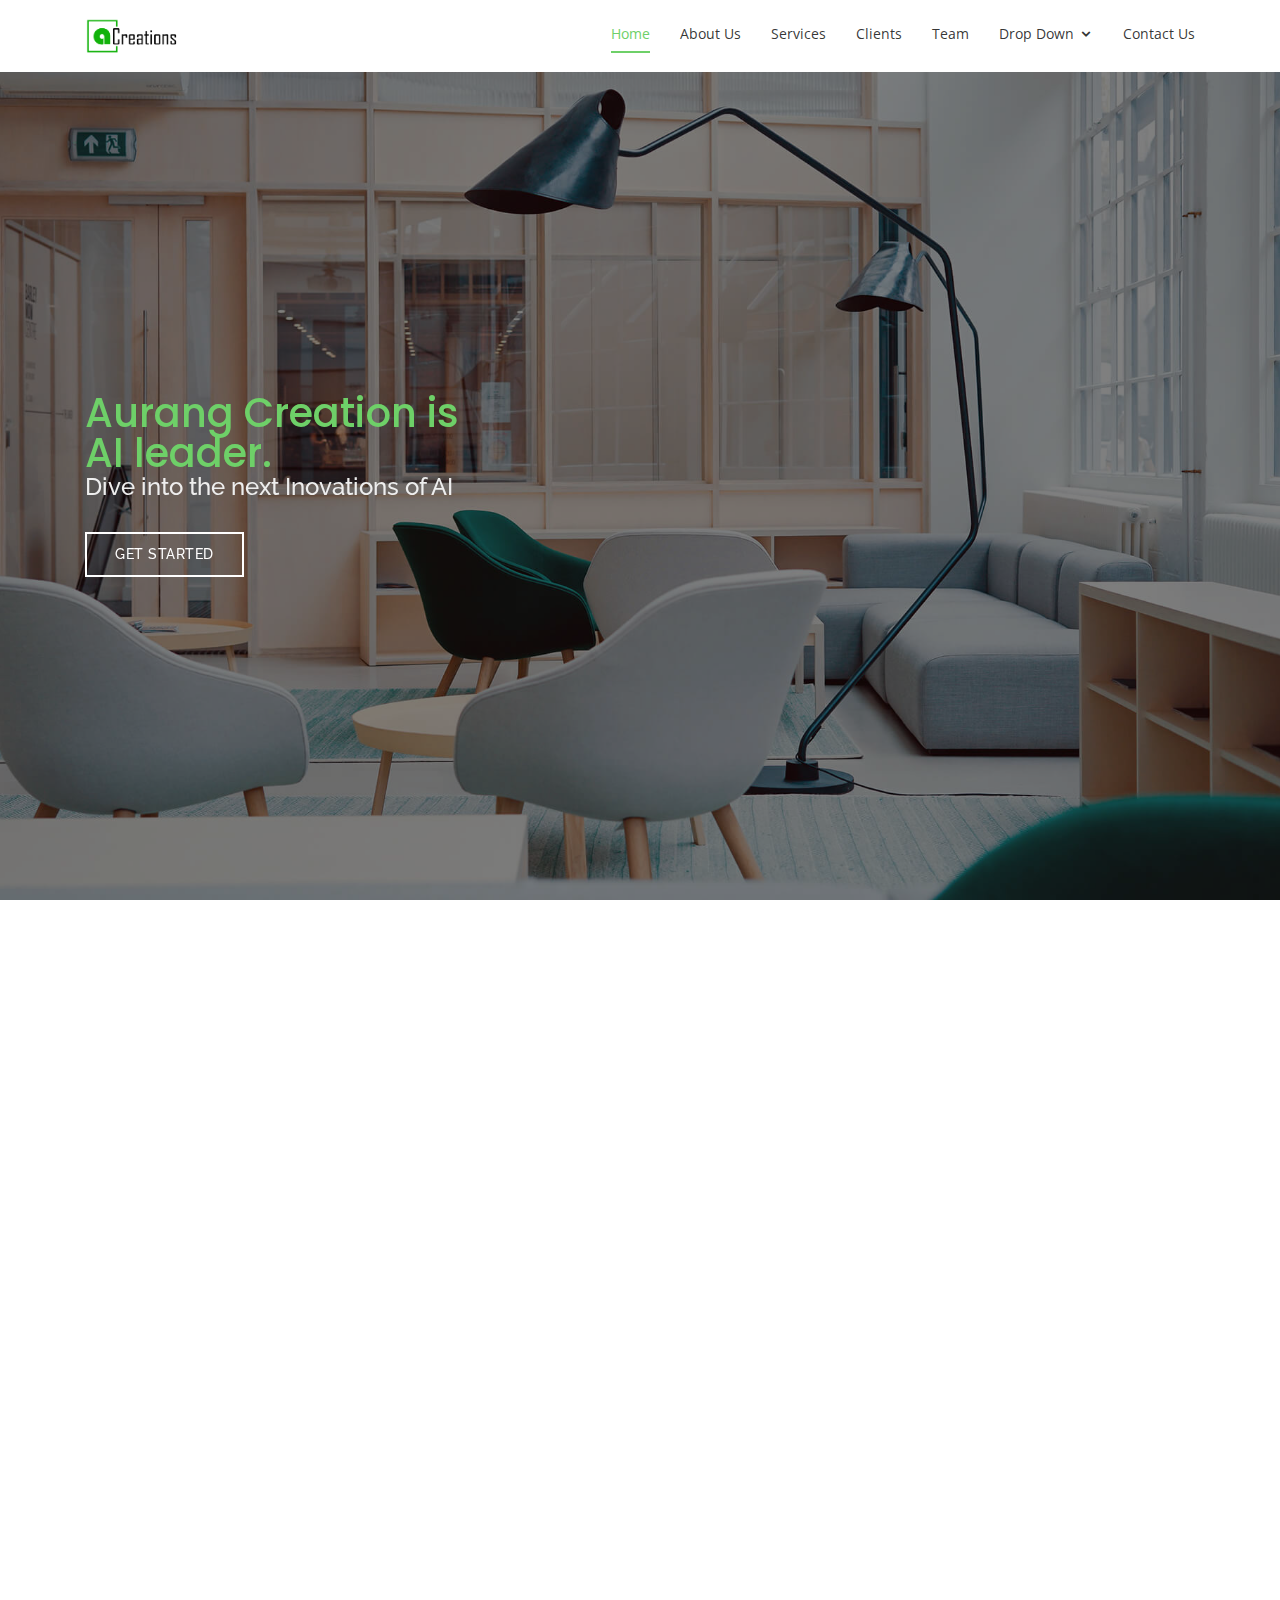
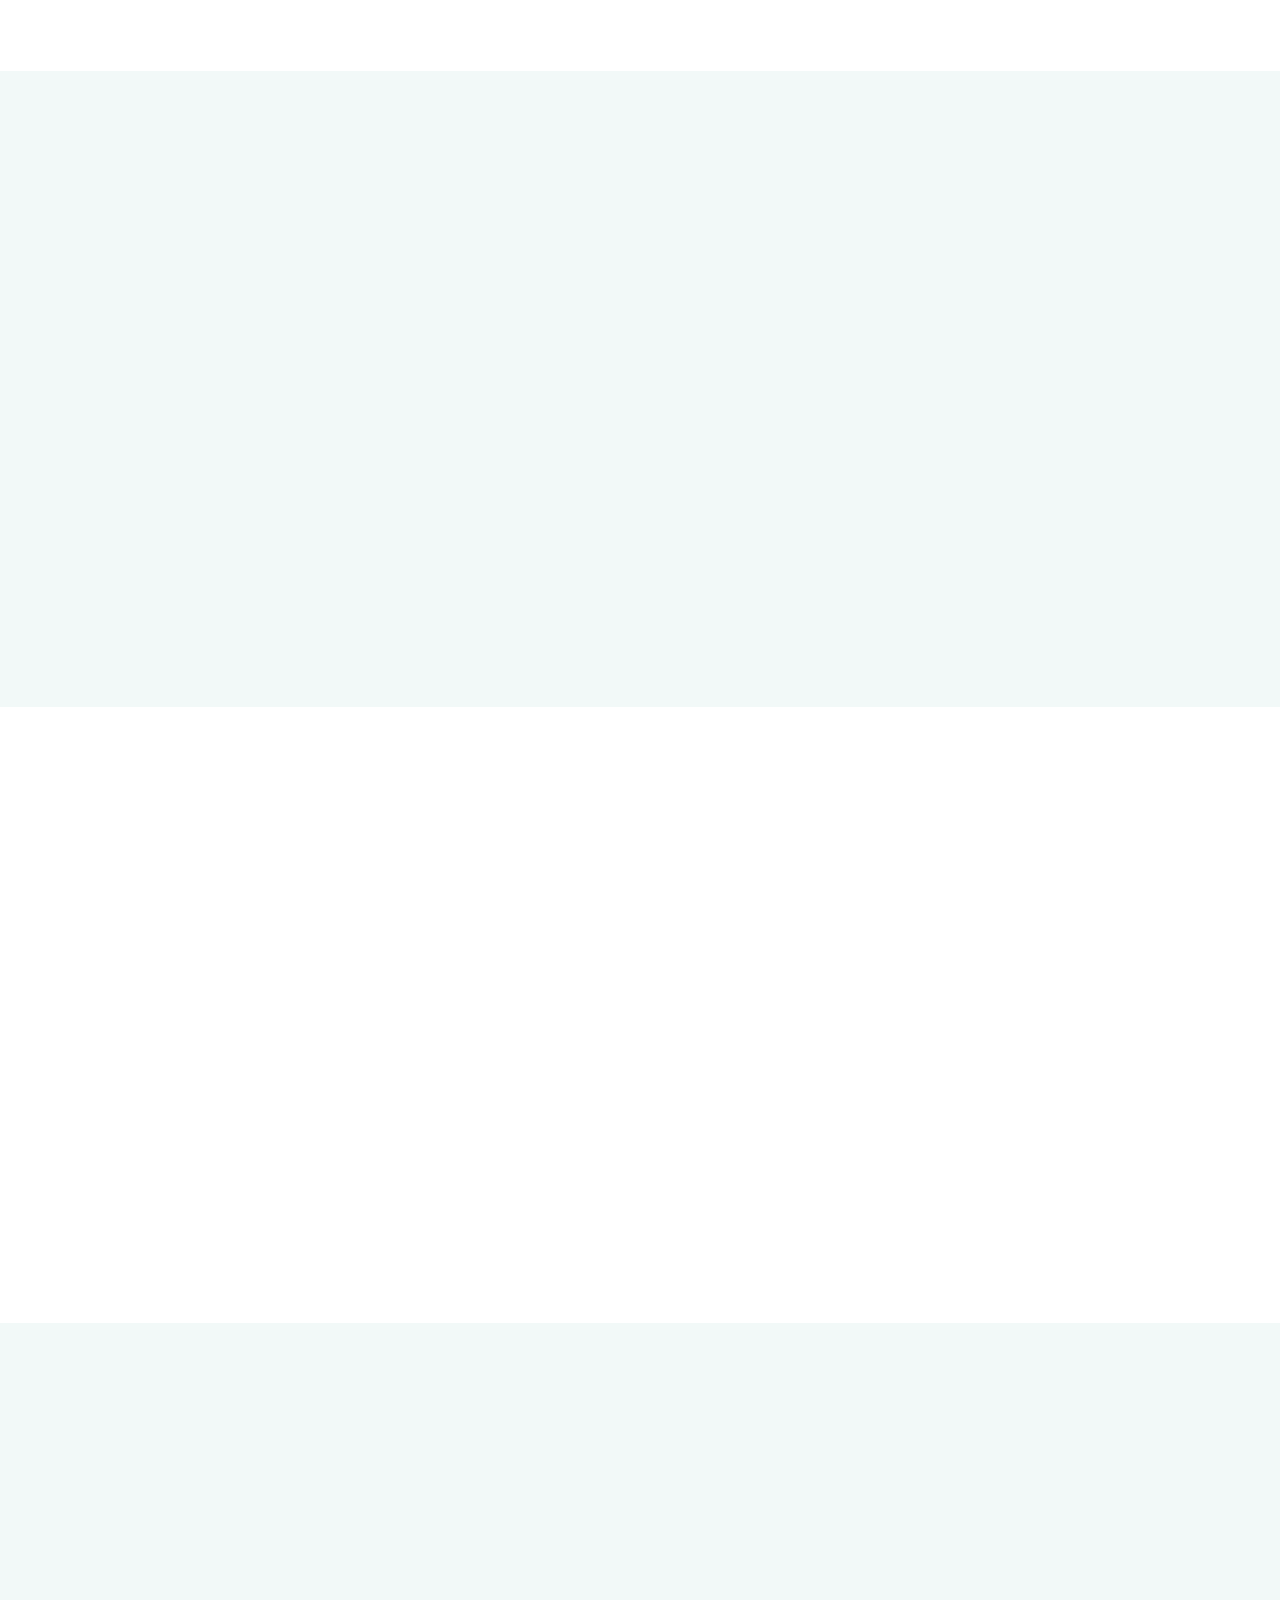
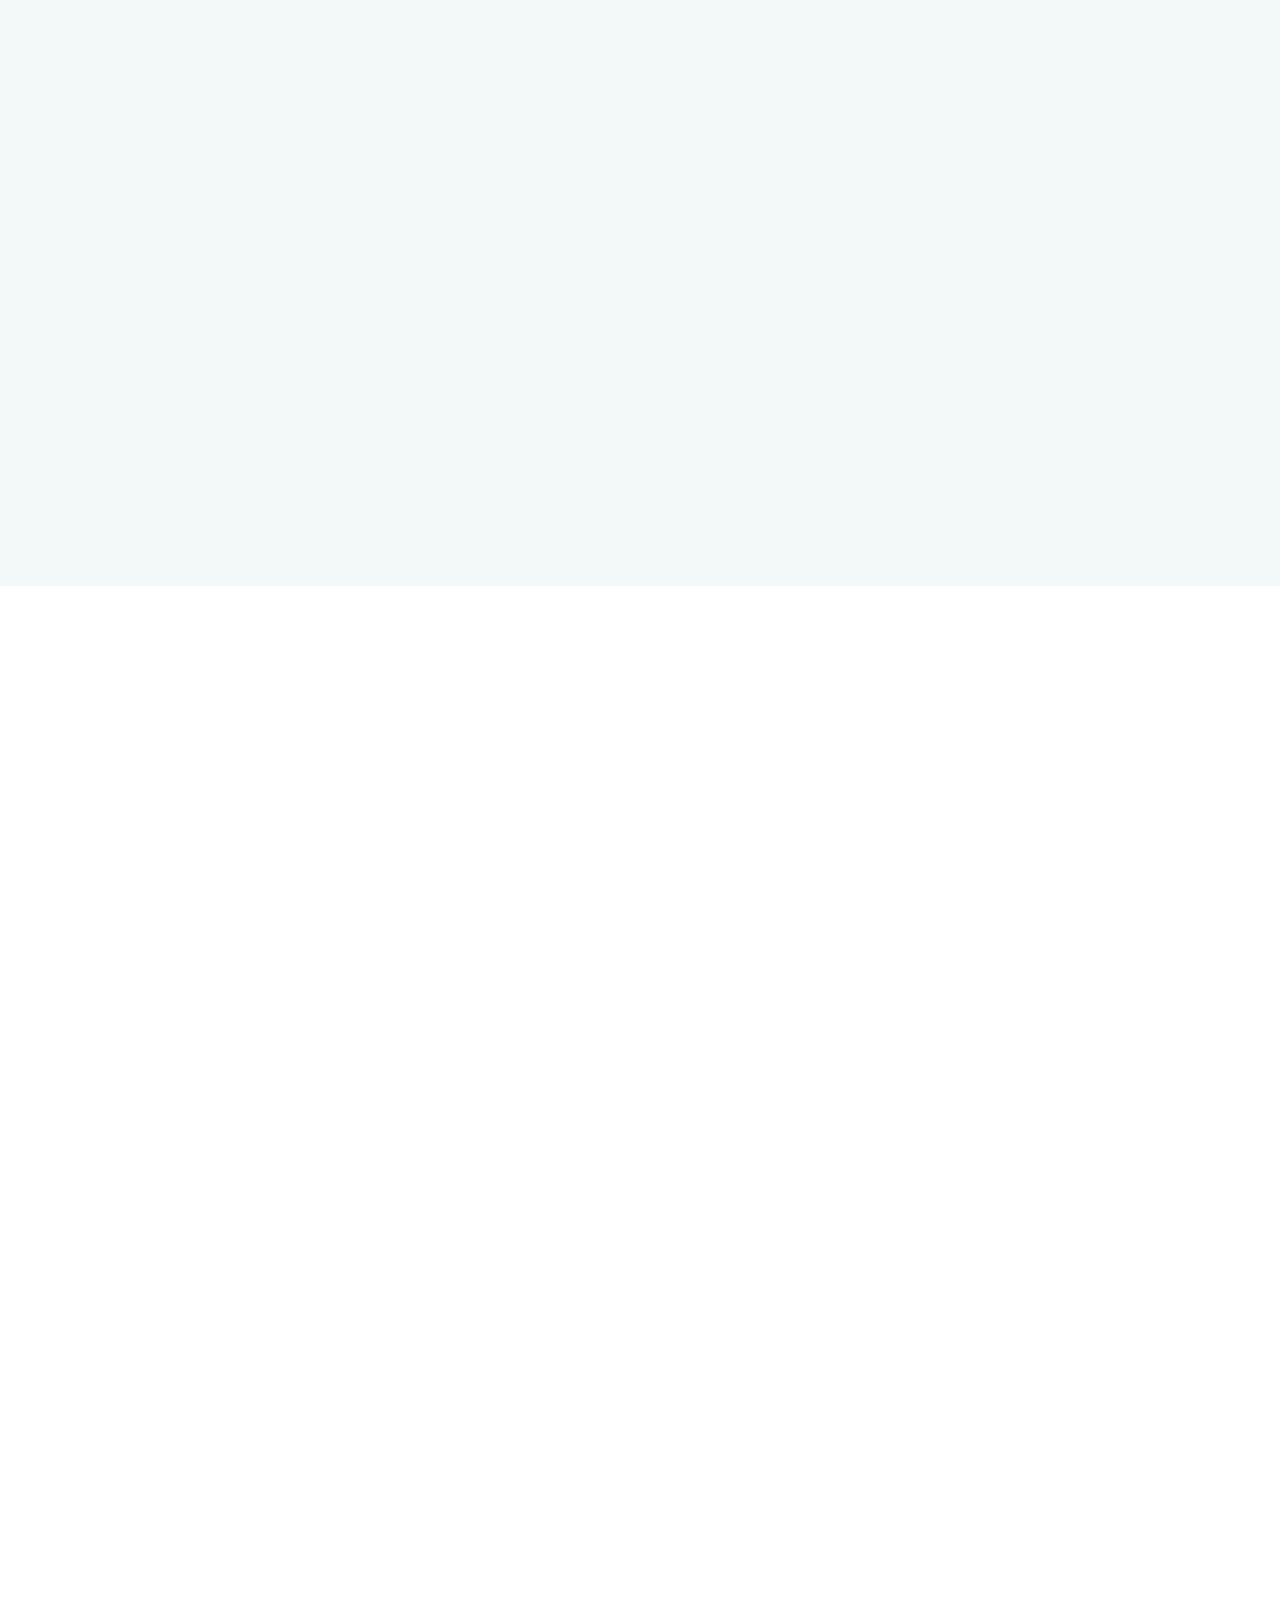
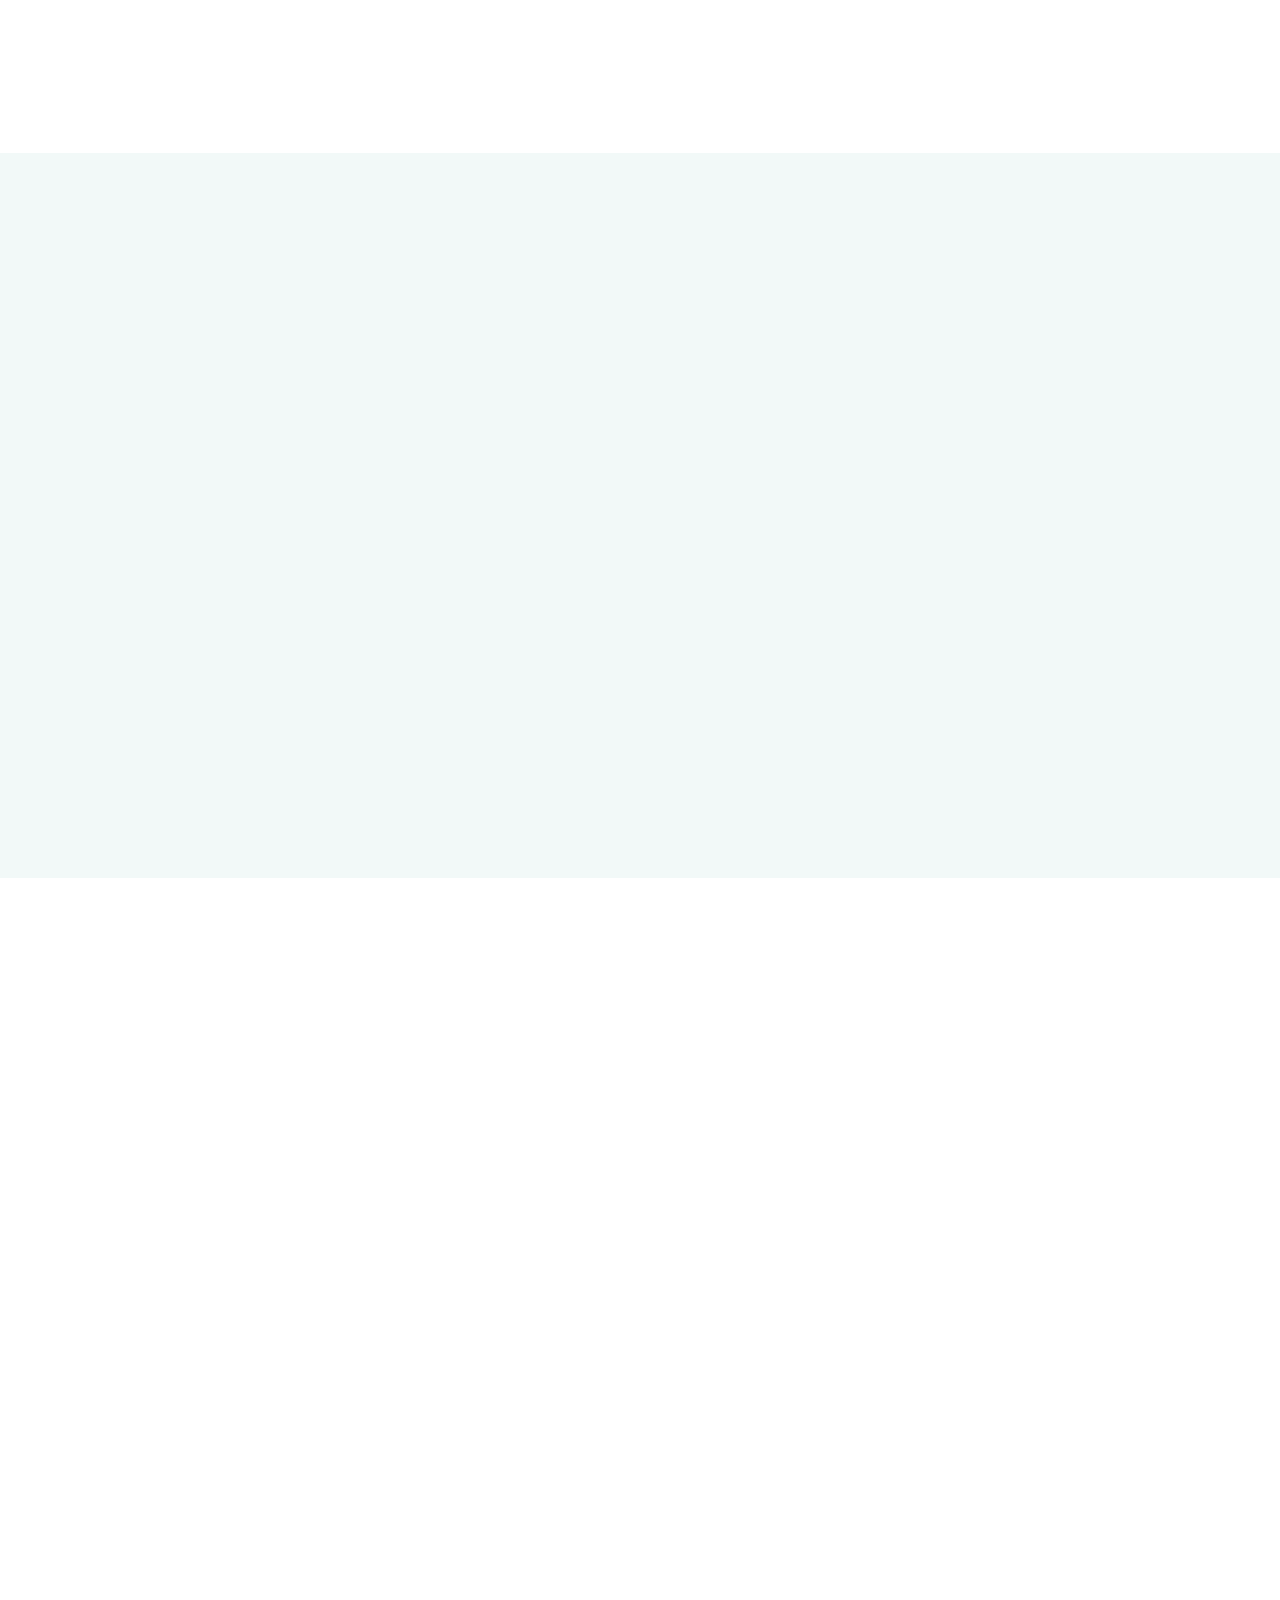
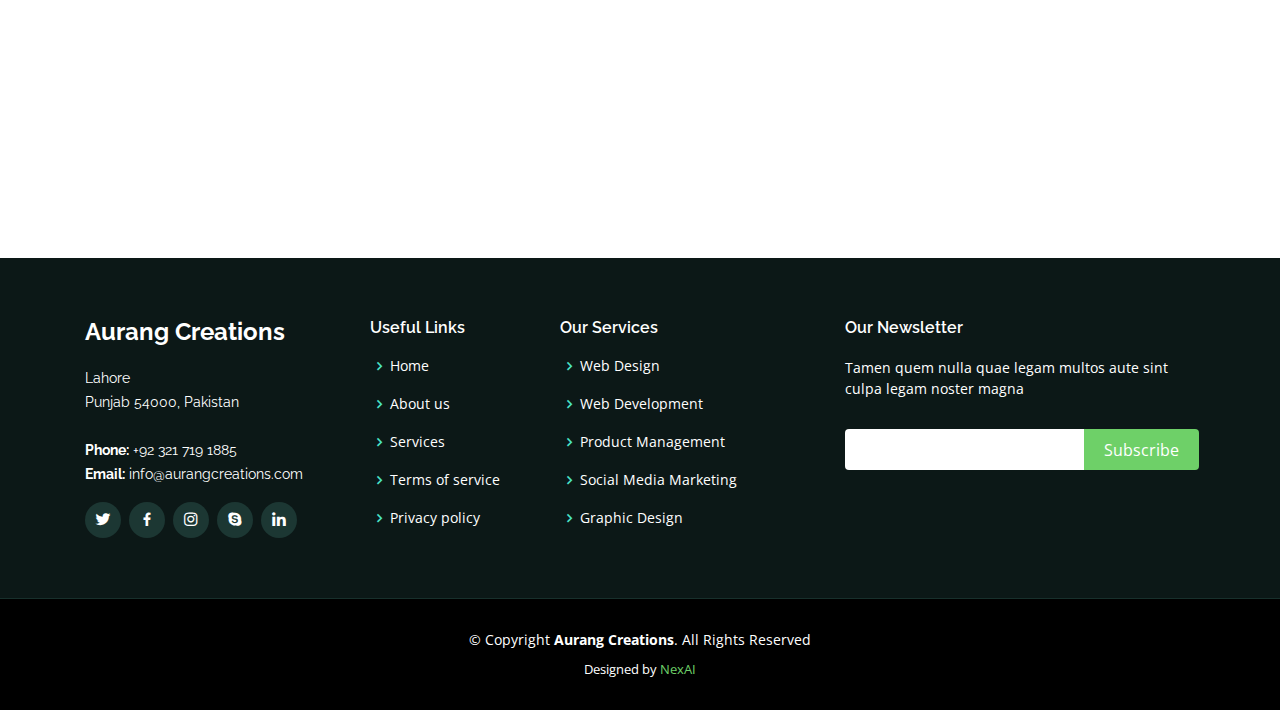
==== commit 93f88b4e: "tweaks" ====
--- a/index.html
+++ b/index.html
@@ -10,7 +10,7 @@
   <meta content="" name="keywords">
 
   <!-- Favicons -->
-  <link href="assets/img/favicon.png" rel="icon">
+  <link href="assets/img/favicon.ico" rel="icon">
   <link href="assets/img/apple-touch-icon.png" rel="apple-touch-icon">
 
   <!-- Google Fonts -->
--- a/assets/css/style.css
+++ b/assets/css/style.css
@@ -15,7 +15,7 @@
 }
 
 a {
-  color: #1bac91;
+  color: rgb(110, 208, 104);
 }
 
 a:hover {
@@ -38,7 +38,7 @@
   border-radius: 3px;
   right: 15px;
   bottom: 15px;
-  background: #1bac91;
+  background: rgb(110, 208, 104);
   color: #fff;
   transition: display 0.5s ease-in-out;
   z-index: 99999;
@@ -134,7 +134,7 @@
   height: 2px;
   bottom: 3px;
   left: 0;
-  background-color: #1bac91;
+  background-color: rgb(110, 208, 104);
   visibility: hidden;
   width: 0px;
   transition: all 0.3s ease-in-out 0s;
@@ -146,7 +146,7 @@
 }
 
 .nav-menu a:hover, .nav-menu .active > a, .nav-menu li:hover > a {
-  color: #fff;
+  color: rgb(110, 208, 104);
 }
 
 .nav-menu .drop-down ul {
@@ -182,7 +182,7 @@
 }
 
 .nav-menu .drop-down ul a:hover, .nav-menu .drop-down ul .active > a, .nav-menu .drop-down ul li:hover > a {
-  color: #1bac91;
+  color: rgb(110, 208, 104);
 }
 
 .nav-menu .drop-down > a:after {
@@ -277,7 +277,7 @@
 }
 
 .mobile-nav a:hover, .mobile-nav .active > a, .mobile-nav li:hover > a {
-  color: #1bac91;
+  color: rgb(110, 208, 104);
   text-decoration: none;
 }
 
@@ -386,8 +386,8 @@
 }
 
 #hero .btn-get-started:hover {
-  background: #20b2aaff;
-  border-color: #20b2aaff;
+  background: rgb(110, 208, 104);
+  border-color: rgb(110, 208, 104);
 }
 
 @media (min-width: 1024px) {
@@ -449,7 +449,7 @@
 .visible__list__item {
   margin: 0;
   line-height: 40px;
-  color: #20b2aaff;
+  color: rgb(110, 208, 104);
   font-family: "Poppins", sans-serif;
 }
 @-webkit-keyframes change {
@@ -757,7 +757,7 @@
 .about .icon-box i {
   font-size: 48px;
   float: left;
-  color: #1bac91;
+  color: rgb(110, 208, 104);
 }
 
 .about .icon-box h4 {
@@ -795,7 +795,7 @@
   display: block;
   font-size: 24px;
   font-weight: 400;
-  color: #1bac91;
+  color: rgb(110, 208, 104);
 }
 
 .steps .content-item h4 {
@@ -834,7 +834,7 @@
 }
 
 .features .nav-link:hover {
-  color: #1bac91;
+  color: rgb(110, 208, 104);
 }
 
 .features .nav-link h4 {
@@ -852,7 +852,7 @@
 }
 
 .features .nav-link.active h4 {
-  color: #1bac91;
+  color: rgb(110, 208, 104);
 }
 
 .features .tab-pane.active {
@@ -1009,7 +1009,7 @@
 }
 
 .testimonials .owl-dot.active {
-  background-color: #1bac91 !important;
+  background-color: rgb(110, 208, 104) !important;
 }
 
 @media (max-width: 767px) {
@@ -1050,7 +1050,7 @@
 }
 
 .portfolio #portfolio-flters li:hover, .portfolio #portfolio-flters li.filter-active {
-  color: #1bac91;
+  color: rgb(110, 208, 104);
 }
 
 .portfolio #portfolio-flters li:last-child {
@@ -1206,7 +1206,7 @@
 }
 
 .portfolio-details .portfolio-details-carousel .owl-dot.active {
-  background-color: #1bac91 !important;
+  background-color: rgb(110, 208, 104) !important;
 }
 
 .portfolio-details .portfolio-info {
@@ -1324,7 +1324,7 @@
 }
 
 .team .member .social a:hover {
-  color: #1bac91;
+  color: rgb(110, 208, 104);
 }
 
 .team .member .social i {
@@ -1411,7 +1411,7 @@
 }
 
 .faq .faq-list a.collapsed:hover {
-  color: #1bac91;
+  color: rgb(110, 208, 104);
 }
 
 .faq .faq-list a.collapsed .icon-show {
@@ -1440,7 +1440,7 @@
 
 .contact .info i {
   font-size: 20px;
-  color: #1bac91;
+  color: rgb(110, 208, 104);
   float: left;
   width: 44px;
   height: 44px;
@@ -1491,12 +1491,12 @@
 }
 
 .contact .info .social-links a:hover {
-  background: #1bac91;
+  background: rgb(110, 208, 104);
   color: #fff;
 }
 
 .contact .info .email:hover i, .contact .info .address:hover i, .contact .info .phone:hover i {
-  background: #1bac91;
+  background: rgb(110, 208, 104);
   color: #fff;
 }
 
@@ -1576,7 +1576,7 @@
 }
 
 .contact .php-email-form button[type="submit"] {
-  background: #1bac91;
+  background: rgb(110, 208, 104);
   border: 0;
   padding: 10px 24px;
   color: #fff;
@@ -1658,7 +1658,7 @@
 }
 
 #footer .footer-top .social-links a:hover {
-  background: #1bac91;
+  background: rgb(110, 208, 104);
   color: #fff;
   text-decoration: none;
 }
@@ -1732,7 +1732,7 @@
   background: none;
   font-size: 16px;
   padding: 0 20px;
-  background: #1bac91;
+  background: rgb(110, 208, 104);
   color: #fff;
   transition: 0.3s;
   border-radius: 0 4px 4px 0;
